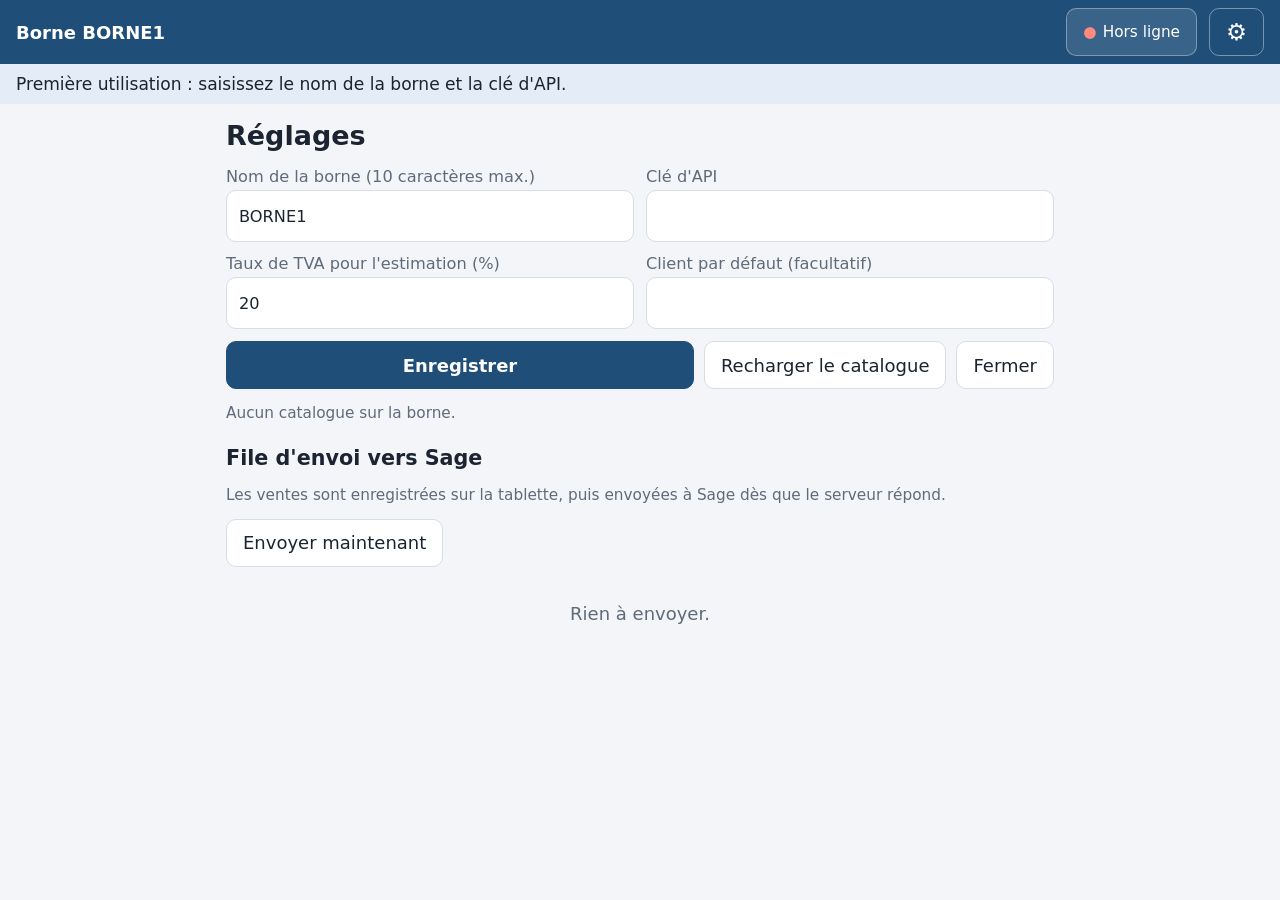
==== src/Sage100Api/wwwroot/borne/index.html @ a23d7c8a "Borne : écran caisse (ticket, pavé numérique) et version téléphone Écran de vente présenté comme une" ====
<!doctype html>
<html lang="fr">
<head>
  <meta charset="utf-8">
  <meta name="viewport" content="width=device-width, initial-scale=1, user-scalable=no">
  <meta name="theme-color" content="#1f4e79">
  <title>Borne Sage 100</title>
  <link rel="manifest" href="manifest.webmanifest">
  <link rel="icon" href="icon.svg" type="image/svg+xml">
  <link rel="stylesheet" href="style.css">
</head>
<body>
  <header>
    <div class="marque">Borne <span id="nom-borne"></span></div>
    <div id="client-actuel" class="client-actuel"></div>
    <button id="btn-commandes" class="utilisateur" type="button" title="Encaisser une commande déjà enregistrée">À encaisser</button>
    <button id="utilisateur" class="utilisateur" type="button" title="Changer d'utilisateur" hidden></button>
    <button id="etat" class="etat" type="button" title="État de la connexion et file d'envoi">…</button>
    <button id="btn-reglages" class="icone" type="button" aria-label="Réglages">⚙</button>
  </header>

  <div id="bandeau" class="bandeau" hidden></div>

  <!-- 0. Connexion avec le login Sage -->
  <main id="ecran-connexion" class="ecran connexion" hidden>
    <form id="form-connexion" class="carte-connexion">
      <h1>Connexion</h1>
      <p class="discret">Votre nom d'utilisateur et votre mot de passe Sage.</p>
      <label>Utilisateur <input name="utilisateur" required autocomplete="username" autocapitalize="none" spellcheck="false"></label>
      <div id="utilisateurs-connus" class="familles"></div>
      <label>Mot de passe <input name="motDePasse" type="password" autocomplete="current-password"></label>
      <button id="btn-connexion" type="submit" class="principal grand">Se connecter</button>
    </form>
  </main>

  <!-- 1. Choix du client -->
  <main id="ecran-client" class="ecran">
    <h1>Quel client ?</h1>
    <input id="recherche-client" class="recherche" type="search" placeholder="Rechercher un client (code ou nom)" autocomplete="off">
    <ul id="liste-clients" class="liste-clients"></ul>
    <div class="actions"><button id="btn-retour-ticket" type="button" class="secondaire" hidden>Retour au ticket</button></div>
  </main>

  <!-- 1 bis. Commandes déjà enregistrées, à encaisser (saisies dans Sage ou par un vendeur) -->
  <main id="ecran-commandes" class="ecran" hidden>
    <h1>Commandes à encaisser</h1>
    <input id="recherche-commande" class="recherche" type="search" placeholder="Rechercher (n° de pièce, client, référence)" autocomplete="off">
    <p id="info-commandes" class="discret"></p>
    <ul id="liste-commandes" class="liste-clients liste-commandes"></ul>
    <div class="actions"><button id="btn-fermer-commandes" type="button" class="secondaire">Retour</button></div>
  </main>

  <!-- 2. Vente, présentée comme une caisse : ticket, articles, pavé numérique, boutons de règlement.
       Sur téléphone, deux onglets (Articles / Ticket) remplacent les colonnes. -->
  <main id="ecran-vente" class="ecran caisse vue-articles" hidden>
    <section class="ticket">
      <div class="ticket-entete">
        <div class="ligne-info"><span id="t-date"></span><span>Ticket <strong id="t-numero">nouveau</strong></span></div>
        <div class="ligne-info"><span>Commercial / collaborateur</span><strong id="t-vendeur"></strong></div>
        <button id="btn-client-ticket" class="ticket-client" type="button" title="Changer de client">
          <span>Client :</span> <strong id="t-client"></strong> <span class="crayon" aria-hidden="true">✎</span>
        </button>
      </div>
      <ul id="lignes" class="lignes"></ul>
      <div class="totaux">
        <div><span>Total HT</span><span id="total-ht">0</span></div>
        <div><span>TVA estimée (<span id="taux-tva"></span> %)</span><span id="total-tva">0</span></div>
        <div class="ttc"><span>Total TTC</span><span id="total-ttc">0</span></div>
      </div>
    </section>

    <section class="catalogue">
      <div class="raccourcis">
        <button id="btn-r-client" type="button">Client</button>
        <button id="btn-r-passage" type="button">Client de passage</button>
        <button id="btn-r-rappel" type="button">Tickets en attente <span id="nb-attente" class="pastille"></span></button>
        <button id="btn-r-x" type="button">X de caisse</button>
      </div>
      <input id="recherche-article" class="recherche" type="search" placeholder="Rechercher un article ou scanner un code-barres" autocomplete="off">
      <div id="familles" class="familles"></div>
      <div id="articles" class="articles"></div>
    </section>

    <aside class="pave">
      <div class="saisie-pave"><span class="discret">Saisie</span><strong id="saisie">0</strong></div>
      <div class="touches">
        <button type="button" class="fonction large" data-touche="quantite">Quantité</button>
        <button type="button" data-touche="7">7</button><button type="button" data-touche="8">8</button><button type="button" data-touche="9">9</button>
        <button type="button" class="fonction" data-touche="moins" aria-label="Retirer un">−</button>
        <button type="button" data-touche="4">4</button><button type="button" data-touche="5">5</button><button type="button" data-touche="6">6</button>
        <button type="button" class="fonction" data-touche="plus" aria-label="Ajouter un">+</button>
        <button type="button" data-touche="1">1</button><button type="button" data-touche="2">2</button><button type="button" data-touche="3">3</button>
        <button type="button" class="fonction haute" data-touche="entree">Entrée</button>
        <button type="button" class="fonction" data-touche="suppr">Suppr</button><button type="button" data-touche="0">0</button><button type="button" data-touche=",">,</button>
      </div>
      <div class="fonctions">
        <button id="btn-verrouiller" type="button" class="sombre">🔒 Verrouiller</button>
        <button id="btn-changer-utilisateur" type="button" class="sombre">👤 Changer d'utilisateur</button>
        <button id="btn-imprimer" type="button" class="sombre">🖨 Imprimer</button>
      </div>
    </aside>

    <footer class="commandes-caisse">
      <button id="btn-supprimer-ligne" type="button" class="sombre">Supprimer ligne</button>
      <button id="btn-annuler-vente" type="button" class="sombre">Annuler ticket</button>
      <button id="btn-attente" type="button" class="attente">Mettre en attente</button>
      <button id="btn-valider" type="button" class="regler" disabled>Régler</button>
      <div id="modes-rapides" class="modes-rapides"></div>
    </footer>

    <nav class="onglets" aria-label="Affichage">
      <button id="onglet-articles" type="button" class="actif">Articles</button>
      <button id="onglet-ticket" type="button">Ticket <span id="onglet-total"></span></button>
    </nav>
  </main>

  <!-- 3. Paiement -->
  <main id="ecran-paiement" class="ecran paiement" hidden>
    <h1>Encaissement <span id="paiement-numero" class="discret"></span></h1>
    <div class="montants">
      <div><span id="p-total-libelle">Total TTC estimé</span><strong id="p-total">0</strong></div>
      <div><span>Déjà encaissé</span><strong id="p-paye">0</strong></div>
      <div class="reste"><span>Reste à payer</span><strong id="p-reste">0</strong></div>
    </div>
    <div id="modes" class="modes"></div>
    <p id="encaissement-interdit" class="interdit" hidden></p>
    <div id="saisie-paiement" class="saisie-paiement" hidden>
      <label>Montant reçu <input id="p-montant" type="number" inputmode="decimal" min="0" step="0.01"></label>
      <label id="lbl-reference">Référence <input id="p-reference" type="text" maxlength="20" placeholder="N° de chèque, transaction…"></label>
      <div id="p-rendu" class="rendu"></div>
      <button id="btn-encaisser" class="principal" type="button">Encaisser</button>
    </div>
    <ul id="paiements" class="paiements"></ul>
    <div class="actions">
      <button id="btn-terminer" class="principal" type="button">Terminer</button>
    </div>
  </main>

  <!-- 4. Fin de vente -->
  <main id="ecran-fin" class="ecran fin" hidden>
    <h1>Merci !</h1>
    <div id="recap" class="recap"></div>
    <div class="actions centre">
      <button id="btn-imprimer-fin" class="secondaire grand" type="button">🖨 Imprimer le ticket</button>
      <button id="btn-nouvelle" class="principal grand" type="button">Nouvelle vente</button>
    </div>
  </main>

  <!-- 5. Réglages et file d'envoi -->
  <main id="ecran-reglages" class="ecran reglages" hidden>
    <h1>Réglages</h1>
    <form id="form-reglages" class="form">
      <label>Nom de la borne (10 caractères max.) <input name="borne" maxlength="10" required pattern="[A-Za-z0-9_]+"></label>
      <label>Clé d'API <input name="cle" type="password" required autocomplete="off"></label>
      <label>Taux de TVA pour l'estimation (%) <input name="tauxTva" type="number" step="0.01" min="0" required></label>
      <label>Client par défaut (facultatif) <input name="clientDefaut" maxlength="17"></label>
      <div class="actions">
        <button type="submit" class="principal">Enregistrer</button>
        <button id="btn-catalogue" type="button" class="secondaire">Recharger le catalogue</button>
        <button id="btn-fermer-reglages" type="button" class="secondaire">Fermer</button>
      </div>
    </form>
    <p id="info-catalogue" class="discret"></p>
    <h2>File d'envoi vers Sage</h2>
    <p class="discret">Les ventes sont enregistrées sur la tablette, puis envoyées à Sage dès que le serveur répond.</p>
    <button id="btn-synchroniser" type="button" class="secondaire">Envoyer maintenant</button>
    <ul id="file" class="file"></ul>
  </main>

  <!-- Choix de la valeur pour un article à gamme -->
  <dialog id="choix-gamme" class="dialogue">
    <h2 id="gamme-titre"></h2>
    <div id="gamme-valeurs" class="valeurs"></div>
    <button id="btn-fermer-gamme" type="button" class="secondaire">Annuler</button>
  </dialog>

  <!-- Liste générique : tickets en attente, X de caisse -->
  <dialog id="dialogue-liste" class="dialogue">
    <h2 id="liste-titre"></h2>
    <div id="liste-contenu" class="liste-dialogue"></div>
    <div class="actions">
      <button id="btn-liste-imprimer" type="button" class="secondaire" hidden>Imprimer</button>
      <button id="btn-fermer-liste" type="button" class="secondaire">Fermer</button>
    </div>
  </dialog>

  <!-- Ticket imprimé (seule partie visible à l'impression) -->
  <section id="impression" class="impression" aria-hidden="true"></section>

  <script type="module" src="app.js"></script>
</body>
</html>
---- src/Sage100Api/wwwroot/borne/style.css ----
/* Borne tactile : grandes cibles (48 px minimum), lisible à bout de bras. */
:root {
  --fond: #f3f5f8; --carte: #fff; --texte: #1b2430; --discret: #5f6b7a; --bord: #d7dde5;
  --principal: #1f4e79; --principal-texte: #fff; --ok: #1e7b45; --alerte: #b36b00; --erreur: #b3261e;
  font-size: 18px;
}
* { box-sizing: border-box; }
[hidden] { display: none !important; }
html, body { margin: 0; height: 100%; }
body {
  font-family: system-ui, -apple-system, "Segoe UI", Roboto, sans-serif; background: var(--fond); color: var(--texte);
  display: flex; flex-direction: column; -webkit-tap-highlight-color: transparent; user-select: none;
}
input { user-select: text; }
button { font: inherit; min-height: 48px; border-radius: 10px; border: 1px solid var(--bord); background: var(--carte); color: var(--texte); padding: 0 16px; cursor: pointer; touch-action: manipulation; }
button:active { transform: scale(.98); }
button:disabled { opacity: .45; }
button.principal { background: var(--principal); color: var(--principal-texte); border-color: var(--principal); font-weight: 600; }
button.danger { color: var(--erreur); border-color: var(--erreur); }
button.grand { min-height: 72px; font-size: 1.3rem; padding: 0 40px; }
h1 { font-size: 1.5rem; margin: 0 0 16px; }
h2 { font-size: 1.15rem; margin: 24px 0 8px; }
.discret { color: var(--discret); font-size: .85rem; }
.vide { color: var(--discret); padding: 24px; text-align: center; list-style: none; }

header { display: flex; align-items: center; gap: 12px; padding: 8px 16px; background: var(--principal); color: #fff; }
header .marque { font-weight: 700; white-space: nowrap; }
header .client-actuel { flex: 1; overflow: hidden; text-overflow: ellipsis; white-space: nowrap; }
header .icone { background: transparent; color: #fff; border-color: rgba(255,255,255,.4); font-size: 1.3rem; }
.etat { background: rgba(255,255,255,.12); color: #fff; border-color: rgba(255,255,255,.35); font-size: .85rem; }
.etat::before { content: "●"; margin-right: 6px; }
.etat.sage::before { color: #6fdc8c; }
.etat.serveur::before { color: #ffc35a; }
.etat.hors-ligne::before { color: #ff8a80; }
.etat.erreur { background: var(--erreur); }

.utilisateur { background: rgba(255,255,255,.12); color: #fff; border-color: rgba(255,255,255,.35); font-size: .85rem; white-space: nowrap; max-width: 30vw; overflow: hidden; text-overflow: ellipsis; }

.bandeau { padding: 10px 16px; font-size: .95rem; }
.bandeau.info { background: #e3ecf7; }
.bandeau.ok { background: #dff3e6; }
.bandeau.erreur { background: #fbe1df; color: var(--erreur); }

.ecran { flex: 1; padding: 16px; overflow: auto; }
.recherche { width: 100%; font: inherit; min-height: 52px; padding: 0 16px; border: 1px solid var(--bord); border-radius: 10px; margin-bottom: 12px; }

.liste-clients { list-style: none; padding: 0; margin: 0; display: grid; grid-template-columns: repeat(auto-fill, minmax(260px, 1fr)); gap: 10px; }
.liste-clients button { width: 100%; min-height: 64px; text-align: left; }

/* Caisse : ticket à gauche, articles au centre, pavé à droite, boutons de règlement en bas. */
:root { --clair: #00a6e6; --attente: #f2b600; --regler: #c62828; --sombre: #1f4e79; }
.caisse {
  display: grid; padding: 0; overflow: hidden; gap: 0;
  grid-template-columns: minmax(300px, 34%) 1fr 290px;
  grid-template-rows: 1fr auto;
  grid-template-areas: "ticket catalogue pave" "ticket commandes commandes";
}
.ticket { grid-area: ticket; display: flex; flex-direction: column; background: var(--carte); border-right: 1px solid var(--bord); min-height: 0; }
.ticket-entete { background: #e9edf2; font-size: .9rem; }
.ligne-info { display: flex; justify-content: space-between; padding: 6px 12px; border-bottom: 1px solid var(--bord); color: var(--discret); }
.ligne-info strong { color: var(--texte); }
.ticket-client { width: 100%; display: flex; align-items: center; gap: 8px; border: 0; border-radius: 0; background: var(--sombre); color: #fff; text-align: left; min-height: 52px; }
.ticket-client strong { flex: 1; overflow: hidden; text-overflow: ellipsis; white-space: nowrap; }
.ticket .lignes { flex: 1; overflow: auto; padding: 0 12px; }
.lignes { list-style: none; margin: 0; }
.lignes li { display: grid; grid-template-columns: 1fr auto auto; gap: 8px; align-items: center; padding: 8px 4px; border-bottom: 1px solid var(--bord); cursor: pointer; }
.lignes li.choisie { background: #e3f3fc; box-shadow: inset 4px 0 0 var(--clair); }
.lignes li.alerte .discret { color: var(--alerte); }
.lignes .libelle { display: flex; flex-direction: column; min-width: 0; }
.quantite { display: flex; align-items: center; gap: 4px; }
.quantite button { width: 40px; min-height: 40px; padding: 0; font-size: 1.2rem; }
.quantite span { min-width: 28px; text-align: center; font-weight: 600; }
.montant { min-width: 80px; text-align: right; font-weight: 600; }
.totaux { padding: 0; border-top: 1px solid var(--bord); }
.totaux div { display: flex; justify-content: space-between; padding: 4px 12px; }
.totaux div:first-child { background: #9aa5b1; color: #fff; }
.totaux .ttc { background: var(--attente); font-size: 1.35rem; font-weight: 700; padding: 8px 12px; }

.caisse .catalogue { grid-area: catalogue; padding: 12px; overflow: auto; min-height: 0; }
.raccourcis { display: grid; grid-template-columns: repeat(4, 1fr); gap: 8px; margin-bottom: 10px; }
.raccourcis button { background: var(--sombre); color: #fff; border-color: var(--sombre); font-weight: 600; font-size: .9rem; min-height: 56px; }
.pastille { display: inline-block; min-width: 22px; padding: 0 6px; border-radius: 11px; background: var(--attente); color: #000; font-size: .8rem; }
.pastille:empty { display: none; }
.familles { display: flex; gap: 8px; overflow-x: auto; padding-bottom: 8px; margin-bottom: 8px; }
.puce { white-space: nowrap; border-radius: 24px; }
.puce.active { background: var(--principal); color: #fff; border-color: var(--principal); }
.articles { display: grid; grid-template-columns: repeat(auto-fill, minmax(150px, 1fr)); gap: 8px; }
.tuile { display: flex; flex-direction: column; align-items: flex-start; gap: 4px; padding: 10px; min-height: 112px; text-align: left; }
.tuile .designation { font-weight: 600; }
.tuile .prix { margin-top: auto; font-weight: 600; }
.tuile .stock { font-size: .8rem; color: var(--ok); }
.tuile .stock.rupture { color: var(--erreur); }

.pave { grid-area: pave; display: flex; flex-direction: column; gap: 8px; padding: 12px 12px 12px 2px; min-height: 0; min-width: 0; overflow-y: auto; overflow-x: hidden; }
.saisie-pave { display: flex; justify-content: space-between; align-items: baseline; background: var(--carte); border: 1px solid var(--bord); border-radius: 8px; padding: 8px 12px; }
.saisie-pave strong { font-size: 1.5rem; }
.touches { display: grid; grid-template-columns: repeat(4, minmax(0, 1fr)); gap: 4px; }
.touches button { min-height: 56px; min-width: 0; padding: 0 4px; font-size: 1.4rem; border-radius: 4px; }
.touches .fonction { background: var(--clair); color: #fff; border-color: var(--clair); font-size: .9rem; font-weight: 600; }
.touches .large { grid-column: 1 / -1; }
.touches .haute { grid-row: span 2; }
.fonctions { display: grid; gap: 6px; }
.fonctions button { min-width: 0; padding: 10px 8px; }
button.sombre { background: var(--sombre); color: #fff; border-color: var(--sombre); font-weight: 600; }

.commandes-caisse { grid-area: commandes; display: grid; grid-template-columns: repeat(4, 1fr); gap: 6px; padding: 0 12px 12px; }
.commandes-caisse > button { min-height: 60px; font-weight: 600; }
button.attente { background: var(--attente); border-color: var(--attente); color: #000; }
button.regler { background: var(--regler); border-color: var(--regler); color: #fff; }
.modes-rapides { grid-column: 1 / -1; display: grid; grid-template-columns: repeat(auto-fit, minmax(120px, 1fr)); gap: 6px; }
.modes-rapides:empty { display: none; }
.modes-rapides button { min-height: 56px; background: var(--sombre); color: #fff; border-color: var(--sombre); font-weight: 600; }
.onglets { display: none; }
.actions { display: flex; gap: 10px; flex-wrap: wrap; }
.actions .principal { flex: 1; }
.actions.centre { justify-content: center; }

/* Tablette en portrait : le pavé passe sous les articles. */
@media (max-width: 1100px) and (min-width: 761px) {
  .caisse { grid-template-columns: minmax(280px, 40%) 1fr; grid-template-rows: 1fr auto auto;
    grid-template-areas: "ticket catalogue" "ticket pave" "commandes commandes"; }
  .pave { padding: 0 12px 12px; display: grid; grid-template-columns: 1fr 170px; }
  .touches .fonction { font-size: .8rem; }
  .saisie-pave { grid-column: 1 / -1; }
  .commandes-caisse { padding-top: 12px; }
}

/* Téléphone : onglets Articles / Ticket, pas de pavé (les + / − des lignes suffisent). */
@media (max-width: 760px) {
  :root { font-size: 16px; }
  header { flex-wrap: wrap; gap: 6px; padding: 6px 10px; }
  header .client-actuel { display: none; }
  header .marque { flex: 1; }
  .utilisateur, .etat { max-width: none; font-size: .8rem; min-height: 40px; padding: 0 10px; }
  .caisse { display: flex; flex-direction: column; }
  .caisse .pave { display: none; }
  .caisse.vue-articles .ticket, .caisse.vue-articles .commandes-caisse { display: none; }
  .caisse.vue-ticket .catalogue { display: none; }
  .caisse.vue-ticket .ticket { flex: 1; border-right: 0; }
  .raccourcis { grid-template-columns: repeat(2, 1fr); }
  .articles { grid-template-columns: repeat(2, 1fr); }
  .commandes-caisse { grid-template-columns: repeat(2, 1fr); padding: 8px; }
  .onglets { display: grid; grid-template-columns: 1fr 1fr; border-top: 1px solid var(--bord); background: var(--carte); position: sticky; bottom: 0; z-index: 5; }
  .onglets button { border: 0; border-radius: 0; min-height: 56px; font-weight: 600; }
  .onglets button.actif { background: var(--principal); color: #fff; }
}

/* Listes en dialogue : tickets en attente, X de caisse */
.liste-dialogue { display: grid; gap: 8px; margin-bottom: 16px; max-height: 60vh; overflow: auto; }
.liste-dialogue > button { display: flex; flex-direction: column; align-items: flex-start; gap: 2px; padding: 10px 14px; text-align: left; }
.liste-attente { grid-template-columns: 1fr; }
.liste-attente li { display: flex; gap: 8px; }
.liste-attente li button:first-child { flex: 1; display: flex; flex-direction: column; align-items: flex-start; justify-content: center; }
.liste-attente li button.petit { width: 64px; flex: none; }
.tableau { width: 100%; border-collapse: collapse; }
.tableau td, .tableau th { padding: 6px 4px; border-bottom: 1px solid var(--bord); text-align: left; }
.tableau td:last-child, .tableau th:last-child { text-align: right; }
.tableau tr.total td { font-weight: 700; }

/* Impression : seul le ticket sort, au format d'une imprimante de caisse (80 mm). */
.impression { display: none; }
@media print {
  body > *:not(.impression) { display: none !important; }
  .impression { display: block; width: 72mm; font: 11pt/1.3 monospace; color: #000; }
  .impression h3 { text-align: center; margin: 0 0 4px; }
  .impression .centre { text-align: center; }
  .impression table { width: 100%; border-collapse: collapse; }
  .impression td:last-child { text-align: right; }
  .impression hr { border: 0; border-top: 1px dashed #000; }
  @page { margin: 4mm; }
}

.paiement { max-width: 860px; margin: 0 auto; width: 100%; }
.montants { display: grid; grid-template-columns: repeat(3, 1fr); gap: 10px; margin-bottom: 16px; }
.montants div { background: var(--carte); border: 1px solid var(--bord); border-radius: 10px; padding: 12px; display: flex; flex-direction: column; }
.montants strong { font-size: 1.5rem; }
.montants .reste strong { color: var(--principal); }
.modes { display: grid; grid-template-columns: repeat(auto-fill, minmax(150px, 1fr)); gap: 10px; margin-bottom: 16px; }
.mode { min-height: 64px; font-weight: 600; }
.mode.actif { background: var(--principal); color: #fff; border-color: var(--principal); }
.saisie-paiement { display: grid; grid-template-columns: 1fr 1fr auto; gap: 10px; align-items: end; background: var(--carte); border: 1px solid var(--bord); border-radius: 10px; padding: 12px; margin-bottom: 16px; }
label { display: flex; flex-direction: column; gap: 4px; font-size: .9rem; color: var(--discret); }
label input { font: inherit; color: var(--texte); min-height: 52px; padding: 0 12px; border: 1px solid var(--bord); border-radius: 10px; }
.rendu { grid-column: 1 / -1; font-weight: 700; color: var(--ok); }
.rendu:empty { display: none; }
.paiements { list-style: none; padding: 0; margin: 0 0 16px; }
.paiements li { display: flex; justify-content: space-between; padding: 10px 0; border-bottom: 1px solid var(--bord); }

.fin { display: flex; flex-direction: column; align-items: center; justify-content: center; text-align: center; }
.recap { background: var(--carte); border: 1px solid var(--bord); border-radius: 12px; padding: 16px 24px; margin-bottom: 24px; min-width: 320px; }
.recap ul { text-align: left; }

.reglages { max-width: 860px; margin: 0 auto; width: 100%; }
.form { display: grid; grid-template-columns: 1fr 1fr; gap: 12px; }
.form .actions { grid-column: 1 / -1; }
.file { list-style: none; padding: 0; margin: 12px 0 0; }
.op { display: flex; justify-content: space-between; align-items: center; gap: 12px; background: var(--carte); border: 1px solid var(--bord); border-left: 6px solid var(--alerte); border-radius: 8px; padding: 10px 12px; margin-bottom: 8px; }
.op > div:first-child { display: flex; flex-direction: column; }
.op.ok { border-left-color: var(--ok); }
.op.erreur { border-left-color: var(--erreur); }
.op .boutons { display: flex; gap: 8px; }

@media (max-width: 820px) {
  .form, .saisie-paiement, .montants { grid-template-columns: 1fr; }
}

/* Choix de la valeur de gamme */
.dialogue { border: none; border-radius: 14px; padding: 20px; width: min(560px, 92vw); background: var(--carte); color: var(--texte); }
.dialogue::backdrop { background: rgba(0, 0, 0, .45); }
.dialogue h2 { margin: 0 0 12px; font-size: 1.15rem; }
.valeurs { display: grid; grid-template-columns: repeat(auto-fill, minmax(120px, 1fr)); gap: 10px; margin-bottom: 16px; max-height: 60vh; overflow: auto; }
.valeur { min-height: 64px; font-weight: 600; display: flex; flex-direction: column; align-items: center; justify-content: center; gap: 2px; }
.valeur .stock { font-size: .75rem; font-weight: 400; color: var(--ok); }
.valeur .stock.rupture { color: var(--erreur); }
.valeur.epuise { opacity: .55; }

/* Connexion */
.connexion { display: flex; justify-content: center; align-items: flex-start; }
.carte-connexion { display: grid; gap: 14px; width: min(460px, 100%); margin-top: 6vh; background: var(--carte); border: 1px solid var(--bord); border-radius: 14px; padding: 24px; }
.carte-connexion h1 { margin: 0; }
.carte-connexion .familles:empty { display: none; }
.interdit { background: #fff4e0; border: 1px solid #f0c987; border-radius: 10px; padding: 12px 16px; }

/* Commandes à encaisser */
.liste-commandes { margin-bottom: 16px; }
.liste-commandes button { display: flex; flex-direction: column; align-items: flex-start; gap: 2px; padding: 10px 16px; }
.liste-commandes .reste { font-weight: 600; color: var(--principal); }
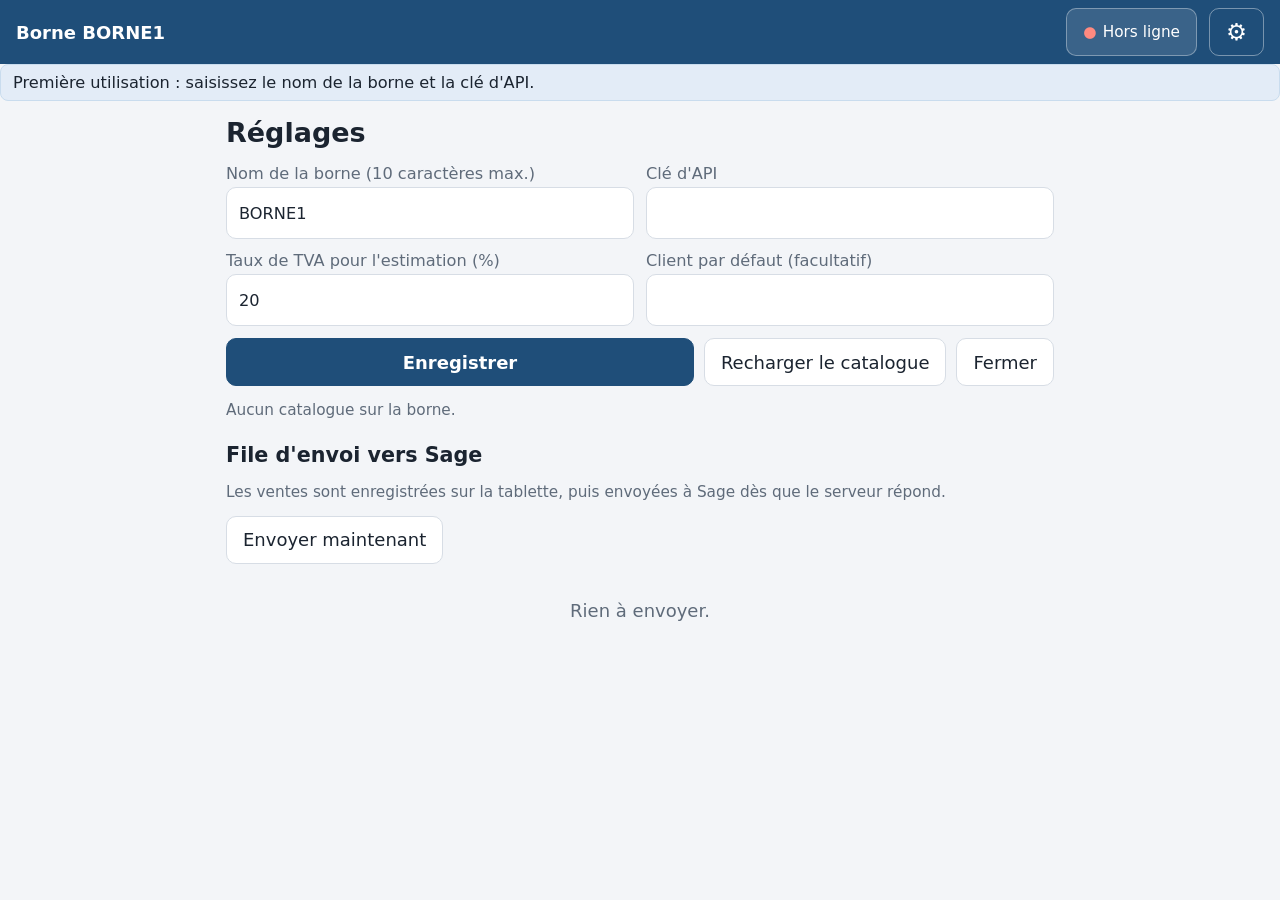
==== commit 7051a527: "Borne : affichage liste ou boutons, ticket plus fin, loupe des commandes Ticket sur deux rangs comme" ====
--- a/src/Sage100Api/wwwroot/borne/index.html
+++ b/src/Sage100Api/wwwroot/borne/index.html
@@ -36,17 +36,29 @@
   <!-- 1. Choix du client -->
   <main id="ecran-client" class="ecran">
     <h1>Quel client ?</h1>
-    <input id="recherche-client" class="recherche" type="search" placeholder="Rechercher un client (code ou nom)" autocomplete="off">
-    <ul id="liste-clients" class="liste-clients"></ul>
+    <div class="barre-recherche">
+      <input id="recherche-client" class="recherche" type="search" placeholder="Rechercher un client (code ou nom)" autocomplete="off">
+      <div class="bascule" role="group" aria-label="Affichage">
+        <button type="button" data-liste="clients" data-mode="liste" title="Affichage en liste" aria-label="Liste">☰</button>
+        <button type="button" data-liste="clients" data-mode="boutons" title="Affichage en boutons" aria-label="Boutons">▦</button>
+      </div>
+    </div>
+    <div id="liste-clients" class="liste-clients"></div>
     <div class="actions"><button id="btn-retour-ticket" type="button" class="secondaire" hidden>Retour au ticket</button></div>
   </main>
 
   <!-- 1 bis. Commandes déjà enregistrées, à encaisser (saisies dans Sage ou par un vendeur) -->
   <main id="ecran-commandes" class="ecran" hidden>
     <h1>Commandes à encaisser</h1>
-    <input id="recherche-commande" class="recherche" type="search" placeholder="Rechercher (n° de pièce, client, référence)" autocomplete="off">
+    <div class="barre-recherche">
+      <input id="recherche-commande" class="recherche" type="search" placeholder="Rechercher (n° de pièce, client, référence)" autocomplete="off">
+      <div class="bascule" role="group" aria-label="Affichage">
+        <button type="button" data-liste="commandes" data-mode="liste" title="Affichage en liste" aria-label="Liste">☰</button>
+        <button type="button" data-liste="commandes" data-mode="boutons" title="Affichage en boutons" aria-label="Boutons">▦</button>
+      </div>
+    </div>
     <p id="info-commandes" class="discret"></p>
-    <ul id="liste-commandes" class="liste-clients liste-commandes"></ul>
+    <div id="liste-commandes" class="liste-commandes"></div>
     <div class="actions"><button id="btn-fermer-commandes" type="button" class="secondaire">Retour</button></div>
   </main>
 
@@ -76,7 +88,13 @@
         <button id="btn-r-rappel" type="button">Tickets en attente <span id="nb-attente" class="pastille"></span></button>
         <button id="btn-r-x" type="button">X de caisse</button>
       </div>
-      <input id="recherche-article" class="recherche" type="search" placeholder="Rechercher un article ou scanner un code-barres" autocomplete="off">
+      <div class="barre-recherche">
+        <input id="recherche-article" class="recherche" type="search" placeholder="Rechercher un article ou scanner un code-barres" autocomplete="off">
+        <div class="bascule" role="group" aria-label="Affichage">
+        <button type="button" data-liste="articles" data-mode="liste" title="Affichage en liste" aria-label="Liste">☰</button>
+        <button type="button" data-liste="articles" data-mode="boutons" title="Affichage en boutons" aria-label="Boutons">▦</button>
+      </div>
+      </div>
       <div id="familles" class="familles"></div>
       <div id="articles" class="articles"></div>
     </section>
--- a/src/Sage100Api/wwwroot/borne/style.css
+++ b/src/Sage100Api/wwwroot/borne/style.css
@@ -44,8 +44,13 @@
 .ecran { flex: 1; padding: 16px; overflow: auto; }
 .recherche { width: 100%; font: inherit; min-height: 52px; padding: 0 16px; border: 1px solid var(--bord); border-radius: 10px; margin-bottom: 12px; }
 
-.liste-clients { list-style: none; padding: 0; margin: 0; display: grid; grid-template-columns: repeat(auto-fill, minmax(260px, 1fr)); gap: 10px; }
+.liste-clients { list-style: none; padding: 0; margin: 0; }
+.liste-clients.en-boutons, ul.liste-clients { display: grid; grid-template-columns: repeat(auto-fill, minmax(240px, 1fr)); gap: 8px; }
 .liste-clients button { width: 100%; min-height: 64px; text-align: left; }
+.carte-client { display: flex; flex-direction: column; align-items: flex-start; justify-content: center; gap: 2px; padding: 8px 14px; border-radius: 8px; border-left: 4px solid var(--principal); }
+.carte-client .code { font-size: .75rem; color: var(--discret); }
+.carte-client strong { font-size: .95rem; }
+.carte-client .discret { font-size: .8rem; }
 
 /* Caisse : ticket à gauche, articles au centre, pavé à droite, boutons de règlement en bas. */
 :root { --clair: #00a6e6; --attente: #f2b600; --regler: #c62828; --sombre: #1f4e79; }
@@ -63,10 +68,20 @@
 .ticket-client strong { flex: 1; overflow: hidden; text-overflow: ellipsis; white-space: nowrap; }
 .ticket .lignes { flex: 1; overflow: auto; padding: 0 12px; }
 .lignes { list-style: none; margin: 0; }
-.lignes li { display: grid; grid-template-columns: 1fr auto auto; gap: 8px; align-items: center; padding: 8px 4px; border-bottom: 1px solid var(--bord); cursor: pointer; }
+/* Ligne de ticket sur deux rangs, comme une caisse : code et désignation, puis quantité × prix et montant. */
+.lignes li { display: flex; flex-direction: column; gap: 2px; padding: 6px 8px; border-bottom: 1px solid #edf0f4; cursor: pointer; font-size: .85rem; }
+.lignes li:nth-child(even) { background: #f8fafc; }
 .lignes li.choisie { background: #e3f3fc; box-shadow: inset 4px 0 0 var(--clair); }
-.lignes li.alerte .discret { color: var(--alerte); }
-.lignes .libelle { display: flex; flex-direction: column; min-width: 0; }
+.lignes li.vide { font-size: .95rem; color: var(--discret); text-align: center; padding: 16px 8px; cursor: default; background: none; }
+.lignes .libelle { display: flex; align-items: baseline; gap: 8px; min-width: 0; }
+.lignes .libelle .code { flex: none; font-size: .75rem; color: var(--discret); font-variant-numeric: tabular-nums; letter-spacing: .02em; }
+.lignes .libelle strong { flex: 1; min-width: 0; font-weight: 600; overflow: hidden; text-overflow: ellipsis; white-space: nowrap; }
+.lignes .alerte-stock { flex: none; font-size: .72rem; font-weight: 600; color: #fff; background: var(--alerte); border-radius: 4px; padding: 1px 6px; }
+.lignes .detail { display: flex; align-items: center; gap: 10px; color: var(--discret); font-variant-numeric: tabular-nums; }
+.lignes .detail .pu { flex: 1; }
+.lignes .detail .montant { color: var(--texte); font-size: .95rem; }
+.lignes .quantite button { width: 30px; min-height: 30px; font-size: 1rem; border-radius: 6px; }
+.lignes .quantite span { min-width: 24px; color: var(--texte); }
 .quantite { display: flex; align-items: center; gap: 4px; }
 .quantite button { width: 40px; min-height: 40px; padding: 0; font-size: 1.2rem; }
 .quantite span { min-width: 28px; text-align: center; font-weight: 600; }
@@ -84,12 +99,46 @@
 .familles { display: flex; gap: 8px; overflow-x: auto; padding-bottom: 8px; margin-bottom: 8px; }
 .puce { white-space: nowrap; border-radius: 24px; }
 .puce.active { background: var(--principal); color: #fff; border-color: var(--principal); }
-.articles { display: grid; grid-template-columns: repeat(auto-fill, minmax(150px, 1fr)); gap: 8px; }
-.tuile { display: flex; flex-direction: column; align-items: flex-start; gap: 4px; padding: 10px; min-height: 112px; text-align: left; }
-.tuile .designation { font-weight: 600; }
-.tuile .prix { margin-top: auto; font-weight: 600; }
-.tuile .stock { font-size: .8rem; color: var(--ok); }
-.tuile .stock.rupture { color: var(--erreur); }
+/* Barre de recherche avec le choix d'affichage (liste ☰ ou boutons ▦) */
+.barre-recherche { display: flex; gap: 8px; align-items: flex-start; }
+.barre-recherche .recherche { flex: 1; min-width: 0; }
+.bascule { display: flex; flex: none; border: 1px solid var(--bord); border-radius: 10px; overflow: hidden; background: var(--carte); }
+.bascule button { border: 0; border-radius: 0; min-height: 50px; width: 48px; padding: 0; font-size: 1.2rem; color: var(--discret); background: transparent; }
+.bascule button + button { border-left: 1px solid var(--bord); }
+.bascule button.actif { background: var(--principal); color: #fff; }
+
+/* Articles en boutons : code et stock en haut, désignation, gamme et prix en bas ; liseré de couleur par famille. */
+.articles.en-boutons { display: grid; grid-template-columns: repeat(auto-fill, minmax(150px, 1fr)); gap: 8px; }
+.tuile { display: flex; flex-direction: column; align-items: stretch; gap: 4px; padding: 8px 10px 8px 12px; min-height: 96px; text-align: left; border-radius: 8px;
+  border-left: 4px solid hsl(var(--teinte, 210) 55% 50%); }
+.tuile .haut, .tuile .bas { display: flex; justify-content: space-between; align-items: center; gap: 6px; }
+.tuile .bas { margin-top: auto; flex-wrap: wrap; row-gap: 4px; }
+.tuile .gamme { flex: none; }
+.tuile .code { font-size: .72rem; color: var(--discret); letter-spacing: .02em; }
+.tuile .designation { font-weight: 600; font-size: .9rem; line-height: 1.25; display: -webkit-box; -webkit-line-clamp: 2; -webkit-box-orient: vertical; overflow: hidden; }
+.tuile .prix { font-weight: 700; font-size: .88rem; margin-left: auto; white-space: nowrap; }
+.tuile.rupture { opacity: .6; }
+.stock { font-size: .72rem; font-weight: 600; color: var(--ok); background: #e6f4ec; border-radius: 10px; padding: 1px 7px; white-space: nowrap; }
+.stock.rupture { color: var(--erreur); background: #fbeaea; }
+.gamme { font-size: .72rem; color: var(--principal); background: #e8eef5; border-radius: 4px; padding: 1px 6px; white-space: nowrap; overflow: hidden; text-overflow: ellipsis; }
+
+/* Affichage en liste (articles, clients, commandes) : tableau compact, une ligne se touche. */
+.en-liste { overflow: auto; background: var(--carte); border: 1px solid var(--bord); border-radius: 8px; }
+.table-liste { width: 100%; border-collapse: collapse; font-size: .85rem; }
+.table-liste th { position: sticky; top: 0; background: #e9eef4; color: var(--discret); font-weight: 600; text-align: left; padding: 8px 10px; white-space: nowrap; z-index: 1; }
+.table-liste td { padding: 9px 10px; border-top: 1px solid #edf0f4; vertical-align: middle; }
+.table-liste tbody tr { cursor: pointer; }
+.table-liste tbody tr:nth-child(even) { background: #f8fafc; }
+.table-liste tbody tr:active { background: #e3f3fc; }
+.table-liste .code { white-space: nowrap; font-variant-numeric: tabular-nums; color: var(--principal); font-weight: 600; }
+.table-liste .nombre { text-align: right; white-space: nowrap; font-variant-numeric: tabular-nums; }
+.table-liste .date { white-space: nowrap; font-variant-numeric: tabular-nums; }
+.table-liste .reste { font-weight: 700; color: var(--principal); }
+.table-liste .action { width: 1%; padding: 4px 8px; }
+.table-liste td .gamme { margin-left: 8px; }
+.table-liste tr.rupture td { color: var(--discret); }
+.etiquette { display: inline-block; margin-left: 8px; font-size: .7rem; font-weight: 600; color: var(--alerte); background: #fff4e0; border-radius: 4px; padding: 1px 6px; white-space: nowrap; }
+button.loupe { min-height: 40px; width: 44px; padding: 0; font-size: 1.1rem; border-radius: 8px; }
 
 .pave { grid-area: pave; display: flex; flex-direction: column; gap: 8px; padding: 12px 12px 12px 2px; min-height: 0; min-width: 0; overflow-y: auto; overflow-x: hidden; }
 .saisie-pave { display: flex; justify-content: space-between; align-items: baseline; background: var(--carte); border: 1px solid var(--bord); border-radius: 8px; padding: 8px 12px; }
@@ -138,7 +187,9 @@
   .caisse.vue-ticket .catalogue { display: none; }
   .caisse.vue-ticket .ticket { flex: 1; border-right: 0; }
   .raccourcis { grid-template-columns: repeat(2, 1fr); }
-  .articles { grid-template-columns: repeat(2, 1fr); }
+  .articles.en-boutons { grid-template-columns: repeat(2, 1fr); }
+  .table-liste .secondaire { display: none; }
+  .table-liste td, .table-liste th { padding: 8px 6px; }
   .commandes-caisse { grid-template-columns: repeat(2, 1fr); padding: 8px; }
   .onglets { display: grid; grid-template-columns: 1fr 1fr; border-top: 1px solid var(--bord); background: var(--carte); position: sticky; bottom: 0; z-index: 5; }
   .onglets button { border: 0; border-radius: 0; min-height: 56px; font-weight: 600; }
@@ -223,5 +274,18 @@
 
 /* Commandes à encaisser */
 .liste-commandes { margin-bottom: 16px; }
-.liste-commandes button { display: flex; flex-direction: column; align-items: flex-start; gap: 2px; padding: 10px 16px; }
-.liste-commandes .reste { font-weight: 600; color: var(--principal); }
+.liste-commandes.en-boutons { display: grid; grid-template-columns: repeat(auto-fill, minmax(min(340px, 100%), 1fr)); gap: 8px; }
+.carte-commande { display: flex; gap: 6px; align-items: stretch; background: var(--carte); border: 1px solid var(--bord); border-left: 4px solid var(--principal); border-radius: 8px; padding: 4px; }
+.carte-commande.locale { border-left-color: var(--attente); }
+.carte-commande .corps { flex: 1; min-width: 0; border: 0; display: flex; flex-direction: column; align-items: stretch; gap: 2px; padding: 6px 10px; text-align: left; font-size: .88rem; }
+.carte-commande .haut, .carte-commande .montants-commande { display: flex; justify-content: space-between; gap: 8px; }
+.carte-commande .montants-commande { margin-top: 4px; font-variant-numeric: tabular-nums; flex-wrap: wrap; }
+.carte-commande .montants-commande span, .carte-commande .haut strong { white-space: nowrap; }
+.carte-commande .loupe { align-self: center; }
+.liste-commandes .reste { font-weight: 700; color: var(--principal); }
+.info { background: #eef5fb; border: 1px solid #c9dcee; border-radius: 8px; padding: 8px 12px; font-size: .9rem; }
+.totaux-piece { margin: 12px 0 16px auto; max-width: 320px; font-variant-numeric: tabular-nums; }
+.totaux-piece div { display: flex; justify-content: space-between; gap: 16px; padding: 3px 0; }
+.totaux-piece .fort { font-weight: 700; border-top: 1px solid var(--bord); padding-top: 6px; color: var(--principal); }
+.tableau .nombre { text-align: right; white-space: nowrap; }
+#dialogue-liste { width: min(780px, 94vw); }
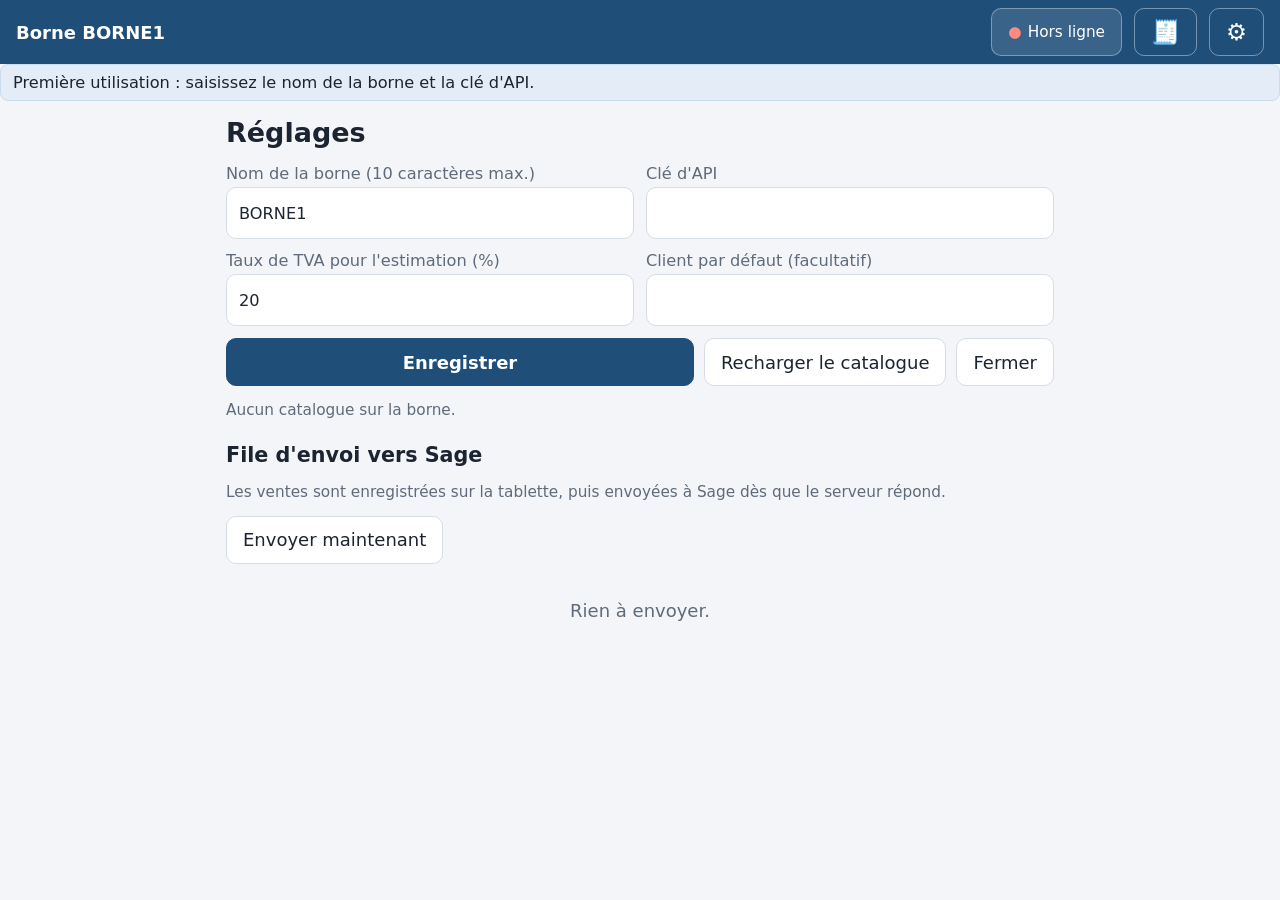
==== commit 37ae0114: "Borne : tarifs par catégorie, type de pièce, souche, dépôt, unités et conditionnements - L'API calcu" ====
--- a/src/Sage100Api/wwwroot/borne/index.html
+++ b/src/Sage100Api/wwwroot/borne/index.html
@@ -16,7 +16,8 @@
     <button id="btn-commandes" class="utilisateur" type="button" title="Encaisser une commande déjà enregistrée">À encaisser</button>
     <button id="utilisateur" class="utilisateur" type="button" title="Changer d'utilisateur" hidden></button>
     <button id="etat" class="etat" type="button" title="État de la connexion et file d'envoi">…</button>
-    <button id="btn-reglages" class="icone" type="button" aria-label="Réglages">⚙</button>
+    <button id="btn-saisie" class="icone" type="button" aria-label="Paramètres de saisie" title="Paramètres de saisie : type de document, souche, dépôt">🧾</button>
+    <button id="btn-reglages" class="icone" type="button" aria-label="Réglages" title="Réglages de la borne">⚙</button>
   </header>
 
   <div id="bandeau" class="bandeau" hidden></div>
@@ -33,6 +34,31 @@
     </form>
   </main>
 
+  <!-- 0 bis. Paramètres de saisie : pièce à créer dans Sage, souche, dépôt (gardés sur cette tablette) -->
+  <main id="ecran-saisie" class="ecran saisie" hidden>
+    <h1>Paramètres de saisie</h1>
+    <p class="discret">Choisissez la pièce que la borne crée dans Sage, sa souche et le dépôt. Ces choix restent sur cette tablette.</p>
+    <form id="form-saisie">
+      <fieldset class="choix">
+        <legend>Type de document</legend>
+        <div id="choix-type" class="options"></div>
+        <p id="info-type" class="info"></p>
+      </fieldset>
+      <fieldset class="choix">
+        <legend>Souche</legend>
+        <div id="choix-souche" class="options"></div>
+      </fieldset>
+      <fieldset class="choix">
+        <legend>Dépôt</legend>
+        <div id="choix-depot" class="options"></div>
+      </fieldset>
+      <div class="actions">
+        <button type="submit" class="principal grand">Enregistrer</button>
+        <button id="btn-annuler-saisie" type="button" class="secondaire grand">Annuler</button>
+      </div>
+    </form>
+  </main>
+
   <!-- 1. Choix du client -->
   <main id="ecran-client" class="ecran">
     <h1>Quel client ?</h1>
@@ -68,7 +94,11 @@
     <section class="ticket">
       <div class="ticket-entete">
         <div class="ligne-info"><span id="t-date"></span><span>Ticket <strong id="t-numero">nouveau</strong></span></div>
+        <button id="btn-document-ticket" class="ligne-info document" type="button" title="Paramètres de saisie">
+          <span id="t-document"></span><strong id="t-depot"></strong>
+        </button>
         <div class="ligne-info"><span>Commercial / collaborateur</span><strong id="t-vendeur"></strong></div>
+        <div class="ligne-info" id="ligne-tarif" hidden><span>Tarif</span><strong id="t-tarif"></strong></div>
         <button id="btn-client-ticket" class="ticket-client" type="button" title="Changer de client">
           <span>Client :</span> <strong id="t-client"></strong> <span class="crayon" aria-hidden="true">✎</span>
         </button>
@@ -185,7 +215,7 @@
     <ul id="file" class="file"></ul>
   </main>
 
-  <!-- Choix de la valeur pour un article à gamme -->
+  <!-- Choix de la valeur pour un article à gamme, ou du conditionnement (carton, pack...) -->
   <dialog id="choix-gamme" class="dialogue">
     <h2 id="gamme-titre"></h2>
     <div id="gamme-valeurs" class="valeurs"></div>
--- a/src/Sage100Api/wwwroot/borne/style.css
+++ b/src/Sage100Api/wwwroot/borne/style.css
@@ -255,6 +255,39 @@
   .form, .saisie-paiement, .montants { grid-template-columns: 1fr; }
 }
 
+/* Paramètres de saisie : type de document, souche, dépôt */
+.saisie { max-width: 860px; margin: 0 auto; width: 100%; }
+.saisie h1 { margin-bottom: 4px; }
+.choix { border: 1px solid var(--bord); border-radius: 12px; background: var(--carte); padding: 12px 16px 16px; margin: 0 0 14px; min-width: 0; }
+.choix legend { font-weight: 700; padding: 0 6px; }
+.options { display: grid; grid-template-columns: repeat(auto-fill, minmax(190px, 1fr)); gap: 8px; }
+.options button { min-height: 64px; display: flex; flex-direction: column; align-items: flex-start; justify-content: center; gap: 2px; text-align: left; padding: 8px 14px; }
+.options button strong { font-size: 1rem; }
+.options button span { font-size: .78rem; color: var(--discret); }
+.options button.actif { background: var(--principal); border-color: var(--principal); color: #fff; box-shadow: inset 0 0 0 2px rgba(255,255,255,.35); }
+.options button.actif span { color: rgba(255,255,255,.85); }
+.choix .info { margin: 10px 0 0; }
+.choix .info:empty { display: none; }
+.ligne-info.document { width: 100%; min-height: 0; border: 0; border-radius: 0; border-bottom: 1px solid var(--bord); background: #fff8e1; font-size: .9rem; text-align: left; color: var(--texte); }
+.ligne-info.document span { font-weight: 700; }
+.ligne-info.document.mouvement { background: #fdecea; }
+
+/* Unités, conditionnements et remises sur le ticket et les tuiles */
+.lignes .detail { flex-wrap: wrap; row-gap: 2px; }
+.lignes .detail .pu { white-space: nowrap; }
+.lignes .detail .montant { margin-left: auto; }
+.lignes .detail .unite { color: var(--texte); white-space: nowrap; }
+.lignes .detail .contenu { font-size: .75rem; }
+.remise { font-size: .72rem; font-weight: 600; color: #fff; background: var(--ok); border-radius: 4px; padding: 1px 5px; white-space: nowrap; }
+.tuile .unite-prix { font-weight: 400; font-size: .72rem; color: var(--discret); }
+.tuile .bas .prix { flex-basis: 100%; text-align: right; white-space: normal; }
+.tuile .prix > span { white-space: nowrap; }
+.tuile .barre { text-decoration: line-through; font-weight: 400; color: var(--discret); font-size: .72rem; margin-right: 4px; }
+.cond { font-size: .72rem; color: #6a3d9a; background: #f1e9f9; border-radius: 4px; padding: 1px 6px; white-space: nowrap; }
+.valeurs.conditionnements { grid-template-columns: repeat(auto-fill, minmax(160px, 1fr)); }
+.valeur .prix-valeur { font-size: .8rem; font-weight: 700; color: var(--principal); }
+.valeur .contenu { font-size: .75rem; font-weight: 400; color: var(--discret); }
+
 /* Choix de la valeur de gamme */
 .dialogue { border: none; border-radius: 14px; padding: 20px; width: min(560px, 92vw); background: var(--carte); color: var(--texte); }
 .dialogue::backdrop { background: rgba(0, 0, 0, .45); }
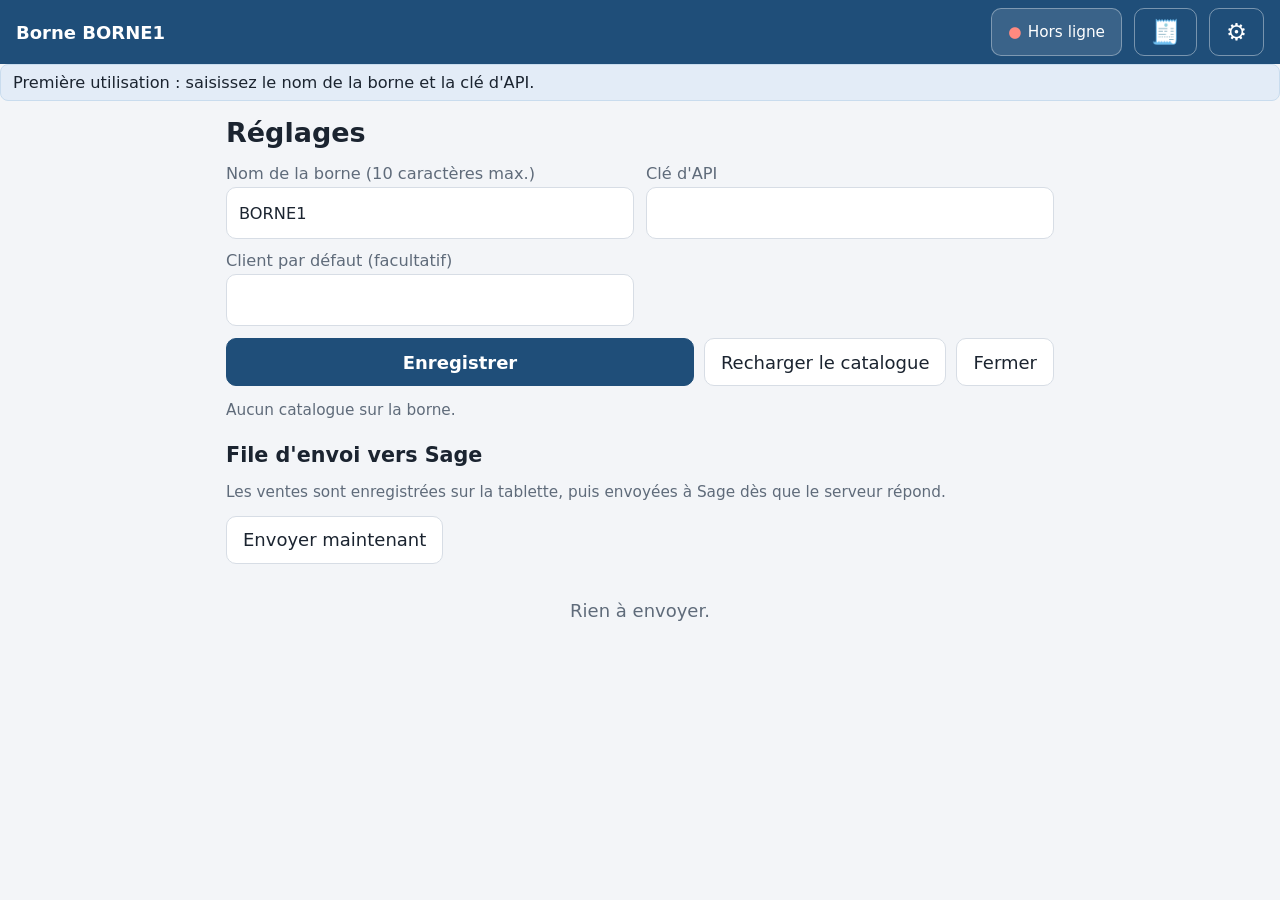
==== commit 494093bf: "Borne : encaisser le net à payer de Sage, TVA des articles, BL et factures à encaisser - En ligne, «" ====
--- a/src/Sage100Api/wwwroot/borne/index.html
+++ b/src/Sage100Api/wwwroot/borne/index.html
@@ -13,7 +13,7 @@
   <header>
     <div class="marque">Borne <span id="nom-borne"></span></div>
     <div id="client-actuel" class="client-actuel"></div>
-    <button id="btn-commandes" class="utilisateur" type="button" title="Encaisser une commande déjà enregistrée">À encaisser</button>
+    <button id="btn-commandes" class="utilisateur" type="button" title="Encaisser une pièce déjà enregistrée (BC, BL, facture)">À encaisser</button>
     <button id="utilisateur" class="utilisateur" type="button" title="Changer d'utilisateur" hidden></button>
     <button id="etat" class="etat" type="button" title="État de la connexion et file d'envoi">…</button>
     <button id="btn-saisie" class="icone" type="button" aria-label="Paramètres de saisie" title="Paramètres de saisie : type de document, souche, dépôt">🧾</button>
@@ -75,7 +75,7 @@
 
   <!-- 1 bis. Commandes déjà enregistrées, à encaisser (saisies dans Sage ou par un vendeur) -->
   <main id="ecran-commandes" class="ecran" hidden>
-    <h1>Commandes à encaisser</h1>
+    <h1>Pièces à encaisser</h1>
     <div class="barre-recherche">
       <input id="recherche-commande" class="recherche" type="search" placeholder="Rechercher (n° de pièce, client, référence)" autocomplete="off">
       <div class="bascule" role="group" aria-label="Affichage">
@@ -106,7 +106,7 @@
       <ul id="lignes" class="lignes"></ul>
       <div class="totaux">
         <div><span>Total HT</span><span id="total-ht">0</span></div>
-        <div><span>TVA estimée (<span id="taux-tva"></span> %)</span><span id="total-tva">0</span></div>
+        <div><span>TVA estimée (taux des articles dans Sage)</span><span id="total-tva">0</span></div>
         <div class="ttc"><span>Total TTC</span><span id="total-ttc">0</span></div>
       </div>
     </section>
@@ -200,7 +200,6 @@
     <form id="form-reglages" class="form">
       <label>Nom de la borne (10 caractères max.) <input name="borne" maxlength="10" required pattern="[A-Za-z0-9_]+"></label>
       <label>Clé d'API <input name="cle" type="password" required autocomplete="off"></label>
-      <label>Taux de TVA pour l'estimation (%) <input name="tauxTva" type="number" step="0.01" min="0" required></label>
       <label>Client par défaut (facultatif) <input name="clientDefaut" maxlength="17"></label>
       <div class="actions">
         <button type="submit" class="principal">Enregistrer</button>
--- a/src/Sage100Api/wwwroot/borne/style.css
+++ b/src/Sage100Api/wwwroot/borne/style.css
@@ -138,6 +138,7 @@
 .table-liste td .gamme { margin-left: 8px; }
 .table-liste tr.rupture td { color: var(--discret); }
 .etiquette { display: inline-block; margin-left: 8px; font-size: .7rem; font-weight: 600; color: var(--alerte); background: #fff4e0; border-radius: 4px; padding: 1px 6px; white-space: nowrap; }
+.type-piece { display: inline-block; font-size: .72rem; font-weight: 700; color: var(--principal); background: #e8f0f8; border-radius: 4px; padding: 1px 6px; white-space: nowrap; }
 button.loupe { min-height: 40px; width: 44px; padding: 0; font-size: 1.1rem; border-radius: 8px; }
 
 .pave { grid-area: pave; display: flex; flex-direction: column; gap: 8px; padding: 12px 12px 12px 2px; min-height: 0; min-width: 0; overflow-y: auto; overflow-x: hidden; }
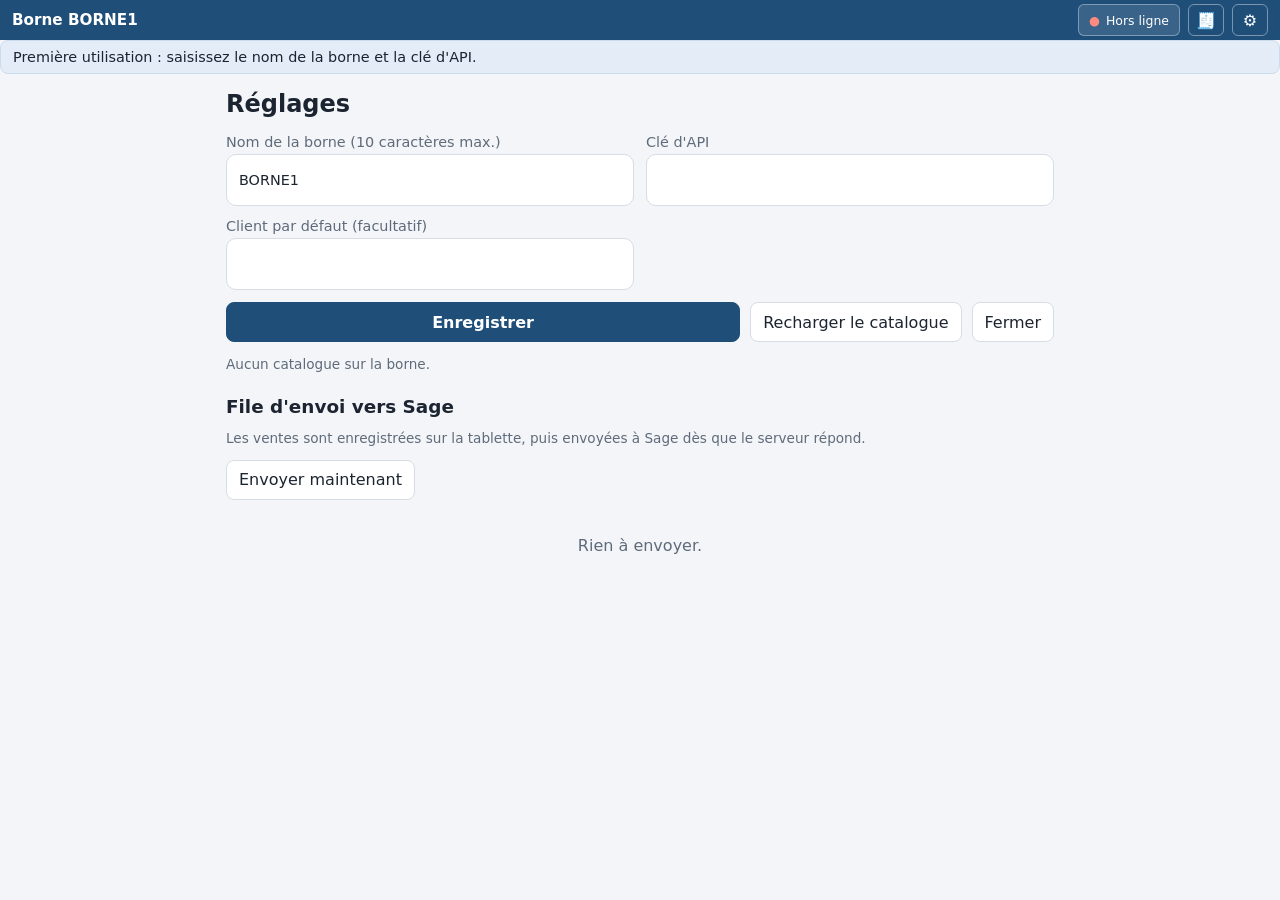
==== commit 9e437fc9: "Borne sur PC et tablette : caisse compacte En-tête fin, informations du document sur deux bandeaux (" ====
--- a/src/Sage100Api/wwwroot/borne/index.html
+++ b/src/Sage100Api/wwwroot/borne/index.html
@@ -97,7 +97,7 @@
         <button id="btn-document-ticket" class="ligne-info document" type="button" title="Paramètres de saisie">
           <span id="t-document"></span><strong id="t-depot"></strong>
         </button>
-        <div class="ligne-info"><span>Commercial / collaborateur</span><strong id="t-vendeur"></strong></div>
+        <div class="ligne-info"><span title="Commercial / collaborateur">Vendeur</span><strong id="t-vendeur"></strong></div>
         <div class="ligne-info" id="ligne-tarif" hidden><span>Tarif</span><strong id="t-tarif"></strong></div>
         <button id="btn-client-ticket" class="ticket-client" type="button" title="Changer de client">
           <span>Client :</span> <strong id="t-client"></strong> <span class="crayon" aria-hidden="true">✎</span>
--- a/src/Sage100Api/wwwroot/borne/style.css
+++ b/src/Sage100Api/wwwroot/borne/style.css
@@ -33,6 +33,7 @@
 .etat.serveur::before { color: #ffc35a; }
 .etat.hors-ligne::before { color: #ff8a80; }
 .etat.erreur { background: var(--erreur); }
+.etat .court { display: none; }
 
 .utilisateur { background: rgba(255,255,255,.12); color: #fff; border-color: rgba(255,255,255,.35); font-size: .85rem; white-space: nowrap; max-width: 30vw; overflow: hidden; text-overflow: ellipsis; }
 
@@ -165,6 +166,52 @@
 .actions .principal { flex: 1; }
 .actions.centre { justify-content: center; }
 
+/* PC et tablette : caisse compacte. En-tête fin, informations du document sur deux bandeaux,
+   boutons de caisse et de règlement plus bas, pour laisser la place au ticket et aux articles. */
+@media (min-width: 761px) {
+  :root { font-size: 16px; }
+  button { min-height: 40px; border-radius: 8px; padding: 0 12px; }
+  header { gap: 8px; padding: 4px 12px; }
+  header .marque { font-size: .95rem; }
+  header button, .utilisateur, .etat { min-height: 32px; padding: 0 10px; font-size: .78rem; border-radius: 6px; }
+  header .icone { width: 36px; padding: 0; font-size: 1rem; }
+  .bandeau { padding: 6px 12px; font-size: .85rem; }
+
+  /* Entête du ticket sur deux bandeaux : le document (type, n° de pièce, dépôt), puis date, ticket, vendeur et tarif côte à côte. */
+  .ticket-entete { display: flex; flex-wrap: wrap; font-size: .78rem; }
+  .ticket-entete .ligne-info { flex: 1 1 auto; justify-content: flex-start; gap: 6px; padding: 3px 8px; min-width: 0; white-space: nowrap; }
+  .ticket-entete .ligne-info + .ligne-info:not(.document) { border-left: 1px solid var(--bord); }
+  .ticket-entete .ligne-info.document { order: -1; flex-basis: 100%; justify-content: space-between; font-size: .8rem; border-left: 0; }
+  .ticket-entete .ligne-info > * { overflow: hidden; text-overflow: ellipsis; }
+  .ticket-entete .ticket-client { flex-basis: 100%; min-height: 36px; font-size: .88rem; }
+  .lignes li { padding: 4px 8px; }
+  .totaux div { padding: 3px 12px; font-size: .9rem; }
+  .totaux .ttc { font-size: 1.2rem; padding: 5px 12px; }
+
+  .caisse .catalogue { padding: 8px 10px; }
+  .raccourcis { gap: 6px; margin-bottom: 6px; }
+  .raccourcis button { min-height: 36px; font-size: .82rem; }
+  .recherche { min-height: 38px; margin-bottom: 6px; border-radius: 8px; }
+  .bascule button { min-height: 36px; width: 40px; font-size: 1rem; }
+  .familles { gap: 6px; padding-bottom: 4px; margin-bottom: 6px; }
+  .puce { min-height: 30px; padding: 0 12px; font-size: .82rem; }
+  .articles.en-boutons { grid-template-columns: repeat(auto-fill, minmax(140px, 1fr)); gap: 6px; }
+  .tuile { min-height: 78px; padding: 6px 8px 6px 10px; gap: 2px; }
+
+  .pave { gap: 6px; padding: 8px 8px 8px 2px; }
+  .saisie-pave { padding: 4px 10px; }
+  .saisie-pave strong { font-size: 1.2rem; }
+  .touches button { min-height: 44px; font-size: 1.15rem; }
+  .touches .fonction { font-size: .8rem; }
+  .fonctions button { padding: 6px 8px; font-size: .85rem; }
+
+  /* Boutons de caisse et modes de règlement : une rangée basse chacun. */
+  .commandes-caisse { gap: 4px; padding: 0 8px 8px; }
+  .commandes-caisse > button { min-height: 40px; font-size: .88rem; }
+  .modes-rapides { grid-template-columns: repeat(auto-fit, minmax(96px, 1fr)); gap: 4px; }
+  .modes-rapides button { min-height: 36px; font-size: .8rem; padding: 0 6px; line-height: 1.1; }
+}
+
 /* Tablette en portrait : le pavé passe sous les articles. */
 @media (max-width: 1100px) and (min-width: 761px) {
   .caisse { grid-template-columns: minmax(280px, 40%) 1fr; grid-template-rows: 1fr auto auto;
@@ -175,26 +222,79 @@
   .commandes-caisse { padding-top: 12px; }
 }
 
-/* Téléphone : onglets Articles / Ticket, pas de pavé (les + / − des lignes suffisent). */
+/* Téléphone : onglets Articles / Ticket, pas de pavé (les + / − des lignes suffisent).
+   Tout est resserré pour laisser la place aux articles et au ticket : en-tête sur une ligne, boutons et police plus petits. */
 @media (max-width: 760px) {
-  :root { font-size: 16px; }
-  header { flex-wrap: wrap; gap: 6px; padding: 6px 10px; }
+  :root { font-size: 15px; }
+  button { min-height: 40px; border-radius: 8px; padding: 0 12px; }
+  button.grand { min-height: 52px; font-size: 1.1rem; padding: 0 24px; }
+  h1 { font-size: 1.15rem; margin-bottom: 10px; }
+  .ecran { padding: 10px; }
+
+  /* En-tête : une seule ligne fine ; l'état de connexion se réduit à son voyant (et aux opérations en attente). */
+  header { flex-wrap: nowrap; gap: 4px; padding: 4px 6px; min-height: 0; }
   header .client-actuel { display: none; }
-  header .marque { flex: 1; }
-  .utilisateur, .etat { max-width: none; font-size: .8rem; min-height: 40px; padding: 0 10px; }
-  .caisse { display: flex; flex-direction: column; }
+  header .marque { flex: 1; min-width: 0; overflow: hidden; text-overflow: ellipsis; font-size: .85rem; }
+  header button, .utilisateur, .etat { min-height: 32px; padding: 0 7px; font-size: .72rem; border-radius: 6px; flex: none; }
+  header .icone { width: 32px; padding: 0; font-size: .95rem; }
+  .utilisateur { max-width: 24vw; }
+  .etat .libelle { display: none; }
+  .etat .court { display: inline; }
+  .etat::before { margin-right: 0; }
+  .etat .court:not(:empty) { margin-left: 4px; }
+  .bandeau { padding: 6px 10px; font-size: .82rem; }
+
+  .caisse { display: flex; flex-direction: column; padding: 0; }
   .caisse .pave { display: none; }
   .caisse.vue-articles .ticket, .caisse.vue-articles .commandes-caisse { display: none; }
   .caisse.vue-ticket .catalogue { display: none; }
-  .caisse.vue-ticket .ticket { flex: 1; border-right: 0; }
-  .raccourcis { grid-template-columns: repeat(2, 1fr); }
-  .articles.en-boutons { grid-template-columns: repeat(2, 1fr); }
+  /* Ticket : la page défile (entête, lignes, totaux puis boutons), rien ne se superpose. */
+  .caisse.vue-ticket { overflow-y: auto; }
+  .caisse.vue-ticket .ticket { flex: none; border-right: 0; }
+  .caisse.vue-ticket .ticket .lignes { overflow: visible; flex: none; padding: 0 6px; }
+  .ticket-entete { font-size: .78rem; }
+  .ligne-info { padding: 3px 10px; }
+  .ligne-info.document { font-size: .78rem; }
+  .ticket-client { min-height: 38px; font-size: .85rem; }
+  .lignes li { padding: 5px 6px; font-size: .8rem; }
+  .totaux { font-size: .85rem; }
+  .totaux div { padding: 3px 10px; }
+  .totaux .ttc { font-size: 1.1rem; padding: 6px 10px; }
+
+  .caisse .catalogue { padding: 8px; }
+  .raccourcis { grid-template-columns: repeat(4, minmax(0, 1fr)); gap: 4px; margin-bottom: 6px; }
+  .raccourcis button { min-height: 36px; font-size: .7rem; padding: 2px 4px; line-height: 1.1; }
+  .recherche { min-height: 38px; margin-bottom: 6px; padding: 0 10px; border-radius: 8px; }
+  .bascule button { min-height: 36px; width: 36px; font-size: 1rem; }
+  .familles { gap: 4px; padding-bottom: 4px; margin-bottom: 4px; }
+  .puce { min-height: 30px; padding: 0 12px; font-size: .78rem; }
+  .articles.en-boutons { grid-template-columns: repeat(2, minmax(0, 1fr)); gap: 6px; }
+  .tuile { min-height: 70px; padding: 6px 8px 6px 10px; gap: 2px; }
+  .tuile .designation { font-size: .82rem; }
+  .tuile .prix { font-size: .8rem; }
   .table-liste .secondaire { display: none; }
-  .table-liste td, .table-liste th { padding: 8px 6px; }
-  .commandes-caisse { grid-template-columns: repeat(2, 1fr); padding: 8px; }
-  .onglets { display: grid; grid-template-columns: 1fr 1fr; border-top: 1px solid var(--bord); background: var(--carte); position: sticky; bottom: 0; z-index: 5; }
-  .onglets button { border: 0; border-radius: 0; min-height: 56px; font-weight: 600; }
+  .table-liste td, .table-liste th { padding: 6px 5px; }
+
+  .commandes-caisse { grid-template-columns: repeat(4, minmax(0, 1fr)); gap: 4px; padding: 6px; }
+  .commandes-caisse > button { min-height: 40px; font-size: .72rem; padding: 0 4px; line-height: 1.1; }
+  .modes-rapides { grid-template-columns: repeat(3, minmax(0, 1fr)); gap: 4px; }
+  .modes-rapides button { min-height: 36px; font-size: .72rem; padding: 0 4px; }
+  .caisse.vue-articles .catalogue { flex: 1; min-height: 0; }
+  .onglets { display: grid; grid-template-columns: 1fr 1fr; border-top: 1px solid var(--bord); background: var(--carte); position: sticky; bottom: 0; z-index: 5; margin-top: auto; }
+  .onglets button { border: 0; border-radius: 0; min-height: 44px; font-weight: 600; font-size: .88rem; }
   .onglets button.actif { background: var(--principal); color: #fff; }
+
+  /* Paiement, pièces à encaisser, réglages */
+  .montants { gap: 6px; margin-bottom: 10px; }
+  .montants div { padding: 8px 10px; }
+  .montants strong { font-size: 1.2rem; }
+  .modes { grid-template-columns: repeat(3, minmax(0, 1fr)); gap: 6px; margin-bottom: 10px; }
+  .mode { min-height: 44px; font-size: .8rem; padding: 0 4px; }
+  label input { min-height: 42px; }
+  .options { grid-template-columns: repeat(2, minmax(0, 1fr)); gap: 6px; }
+  .options button { min-height: 48px; padding: 6px 10px; }
+  .liste-clients button { min-height: 50px; }
+  .carte-commande .corps { font-size: .8rem; padding: 4px 8px; }
 }
 
 /* Listes en dialogue : tickets en attente, X de caisse */
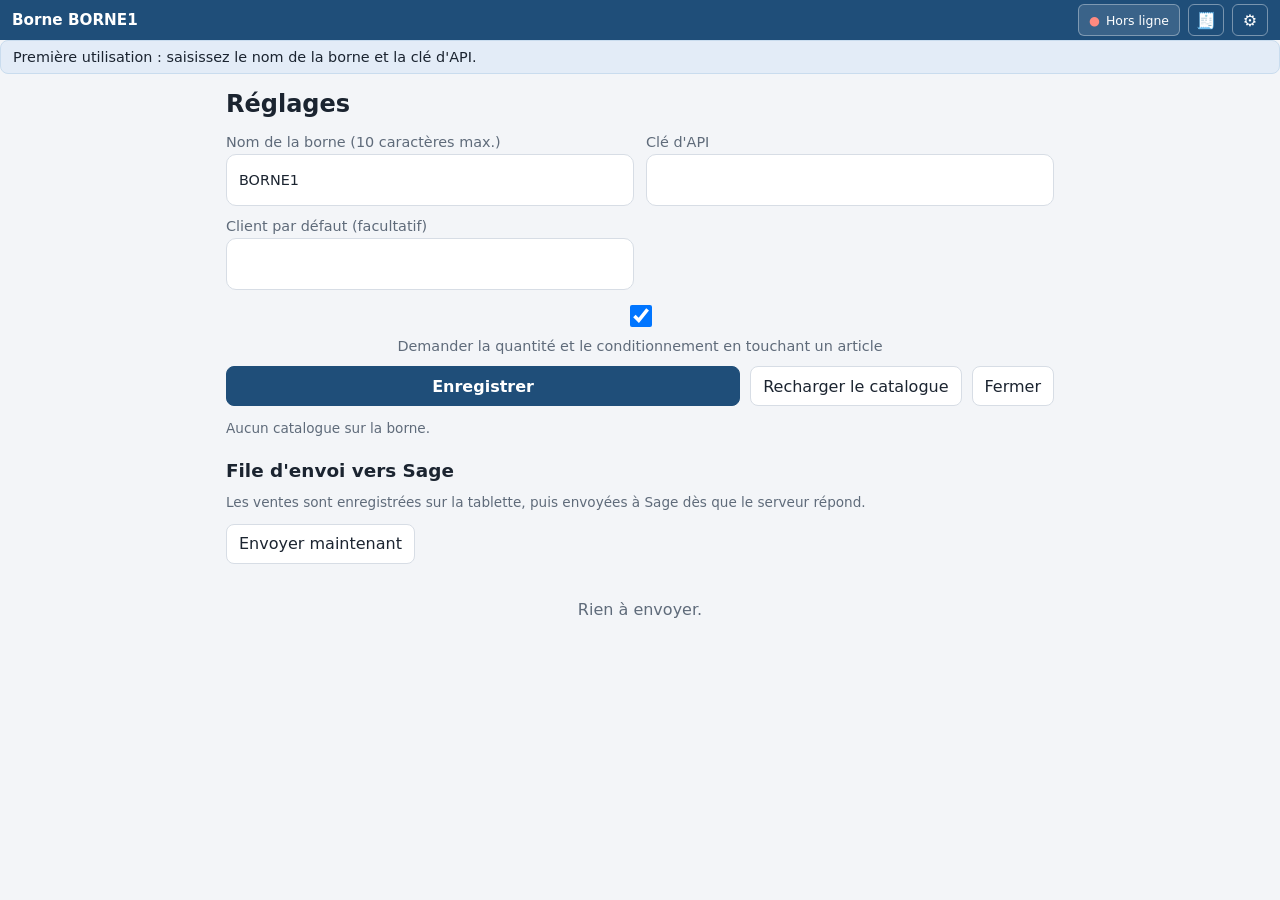
==== commit 7da80f4f: "Borne : règlement immédiat, ticket suivant pour le même client, fenêtre quantité, pavé masquable - R" ====
--- a/src/Sage100Api/wwwroot/borne/index.html
+++ b/src/Sage100Api/wwwroot/borne/index.html
@@ -117,6 +117,9 @@
         <button id="btn-r-passage" type="button">Client de passage</button>
         <button id="btn-r-rappel" type="button">Tickets en attente <span id="nb-attente" class="pastille"></span></button>
         <button id="btn-r-x" type="button">X de caisse</button>
+        <button id="btn-imprimer" type="button" class="icone-r" title="Imprimer le ticket (ou le dernier ticket terminé)" aria-label="Imprimer">🖨</button>
+        <button id="btn-verrouiller" type="button" class="icone-r" title="Verrouiller la caisse" aria-label="Verrouiller">🔒</button>
+        <button id="btn-r-pave" type="button" class="icone-r" title="Afficher ou masquer le pavé numérique" aria-label="Pavé numérique" aria-pressed="false">⌨</button>
       </div>
       <div class="barre-recherche">
         <input id="recherche-article" class="recherche" type="search" placeholder="Rechercher un article ou scanner un code-barres" autocomplete="off">
@@ -141,11 +144,6 @@
         <button type="button" class="fonction haute" data-touche="entree">Entrée</button>
         <button type="button" class="fonction" data-touche="suppr">Suppr</button><button type="button" data-touche="0">0</button><button type="button" data-touche=",">,</button>
       </div>
-      <div class="fonctions">
-        <button id="btn-verrouiller" type="button" class="sombre">🔒 Verrouiller</button>
-        <button id="btn-changer-utilisateur" type="button" class="sombre">👤 Changer d'utilisateur</button>
-        <button id="btn-imprimer" type="button" class="sombre">🖨 Imprimer</button>
-      </div>
     </aside>
 
     <footer class="commandes-caisse">
@@ -170,6 +168,7 @@
       <div><span>Déjà encaissé</span><strong id="p-paye">0</strong></div>
       <div class="reste"><span>Reste à payer</span><strong id="p-reste">0</strong></div>
     </div>
+    <p id="paiement-envoi" class="envoi" hidden>Création de la pièce dans Sage… le montant à encaisser arrive.</p>
     <div id="modes" class="modes"></div>
     <p id="encaissement-interdit" class="interdit" hidden></p>
     <div id="saisie-paiement" class="saisie-paiement" hidden>
@@ -184,16 +183,6 @@
     </div>
   </main>
 
-  <!-- 4. Fin de vente -->
-  <main id="ecran-fin" class="ecran fin" hidden>
-    <h1>Merci !</h1>
-    <div id="recap" class="recap"></div>
-    <div class="actions centre">
-      <button id="btn-imprimer-fin" class="secondaire grand" type="button">🖨 Imprimer le ticket</button>
-      <button id="btn-nouvelle" class="principal grand" type="button">Nouvelle vente</button>
-    </div>
-  </main>
-
   <!-- 5. Réglages et file d'envoi -->
   <main id="ecran-reglages" class="ecran reglages" hidden>
     <h1>Réglages</h1>
@@ -201,6 +190,7 @@
       <label>Nom de la borne (10 caractères max.) <input name="borne" maxlength="10" required pattern="[A-Za-z0-9_]+"></label>
       <label>Clé d'API <input name="cle" type="password" required autocomplete="off"></label>
       <label>Client par défaut (facultatif) <input name="clientDefaut" maxlength="17"></label>
+      <label class="case"><input name="demanderQuantite" type="checkbox"> Demander la quantité et le conditionnement en touchant un article</label>
       <div class="actions">
         <button type="submit" class="principal">Enregistrer</button>
         <button id="btn-catalogue" type="button" class="secondaire">Recharger le catalogue</button>
@@ -219,6 +209,31 @@
     <h2 id="gamme-titre"></h2>
     <div id="gamme-valeurs" class="valeurs"></div>
     <button id="btn-fermer-gamme" type="button" class="secondaire">Annuler</button>
+  </dialog>
+
+  <!-- Quantité (et conditionnement ou valeur de gamme) demandée en touchant un article -->
+  <dialog id="choix-quantite" class="dialogue fenetre-qte">
+    <form id="form-quantite" method="dialog">
+      <h2 id="qte-titre"></h2>
+      <p id="qte-info" class="discret"></p>
+      <div class="ligne-qte">
+        <button type="button" class="pas" data-pas="-1" aria-label="Moins un">−</button>
+        <input id="qte-valeur" type="text" inputmode="decimal" autocomplete="off" aria-label="Quantité">
+        <button type="button" class="pas" data-pas="1" aria-label="Plus un">+</button>
+      </div>
+      <div id="qte-pave" class="mini-pave">
+        <button type="button" data-chiffre="7">7</button><button type="button" data-chiffre="8">8</button><button type="button" data-chiffre="9">9</button>
+        <button type="button" data-chiffre="4">4</button><button type="button" data-chiffre="5">5</button><button type="button" data-chiffre="6">6</button>
+        <button type="button" data-chiffre="1">1</button><button type="button" data-chiffre="2">2</button><button type="button" data-chiffre="3">3</button>
+        <button type="button" data-chiffre=",">,</button><button type="button" data-chiffre="0">0</button><button type="button" data-chiffre="suppr" aria-label="Effacer">⌫</button>
+      </div>
+      <p id="qte-choix-titre" class="choix-titre"></p>
+      <div id="qte-choix" class="valeurs"></div>
+      <div class="actions">
+        <button id="btn-qte-annuler" type="button" class="secondaire">Annuler</button>
+        <button id="btn-qte-ok" type="submit" class="principal">OK</button>
+      </div>
+    </form>
   </dialog>
 
   <!-- Liste générique : tickets en attente, X de caisse -->
--- a/src/Sage100Api/wwwroot/borne/style.css
+++ b/src/Sage100Api/wwwroot/borne/style.css
@@ -150,8 +150,6 @@
 .touches .fonction { background: var(--clair); color: #fff; border-color: var(--clair); font-size: .9rem; font-weight: 600; }
 .touches .large { grid-column: 1 / -1; }
 .touches .haute { grid-row: span 2; }
-.fonctions { display: grid; gap: 6px; }
-.fonctions button { min-width: 0; padding: 10px 8px; }
 button.sombre { background: var(--sombre); color: #fff; border-color: var(--sombre); font-weight: 600; }
 
 .commandes-caisse { grid-area: commandes; display: grid; grid-template-columns: repeat(4, 1fr); gap: 6px; padding: 0 12px 12px; }
@@ -203,7 +201,6 @@
   .saisie-pave strong { font-size: 1.2rem; }
   .touches button { min-height: 44px; font-size: 1.15rem; }
   .touches .fonction { font-size: .8rem; }
-  .fonctions button { padding: 6px 8px; font-size: .85rem; }
 
   /* Boutons de caisse et modes de règlement : une rangée basse chacun. */
   .commandes-caisse { gap: 4px; padding: 0 8px 8px; }
@@ -216,7 +213,7 @@
 @media (max-width: 1100px) and (min-width: 761px) {
   .caisse { grid-template-columns: minmax(280px, 40%) 1fr; grid-template-rows: 1fr auto auto;
     grid-template-areas: "ticket catalogue" "ticket pave" "commandes commandes"; }
-  .pave { padding: 0 12px 12px; display: grid; grid-template-columns: 1fr 170px; }
+  .pave { padding: 0 12px 12px; display: grid; grid-template-columns: 1fr; }
   .touches .fonction { font-size: .8rem; }
   .saisie-pave { grid-column: 1 / -1; }
   .commandes-caisse { padding-top: 12px; }
@@ -337,10 +334,6 @@
 .rendu:empty { display: none; }
 .paiements { list-style: none; padding: 0; margin: 0 0 16px; }
 .paiements li { display: flex; justify-content: space-between; padding: 10px 0; border-bottom: 1px solid var(--bord); }
-
-.fin { display: flex; flex-direction: column; align-items: center; justify-content: center; text-align: center; }
-.recap { background: var(--carte); border: 1px solid var(--bord); border-radius: 12px; padding: 16px 24px; margin-bottom: 24px; min-width: 320px; }
-.recap ul { text-align: left; }
 
 .reglages { max-width: 860px; margin: 0 auto; width: 100%; }
 .form { display: grid; grid-template-columns: 1fr 1fr; gap: 12px; }
@@ -423,3 +416,48 @@
 .totaux-piece .fort { font-weight: 700; border-top: 1px solid var(--bord); padding-top: 6px; color: var(--principal); }
 .tableau .nombre { text-align: right; white-space: nowrap; }
 #dialogue-liste { width: min(780px, 94vw); }
+
+/* Raccourcis : boutons texte qui se partagent la largeur, puis Imprimer, Verrouiller et Pavé en petites icônes. */
+@media (min-width: 761px) {
+  .raccourcis { display: flex; }
+  .raccourcis button { flex: 1 1 0; min-width: 0; padding: 0 6px; }
+  .raccourcis .icone-r { flex: 0 0 40px; padding: 0; font-size: 1rem; }
+  .raccourcis .icone-r.actif { background: var(--clair); border-color: var(--clair); }
+  /* Pavé masqué : les articles prennent toute la largeur. */
+  .caisse.sans-pave { grid-template-columns: minmax(300px, 34%) 1fr; grid-template-areas: "ticket catalogue" "ticket commandes"; }
+  .caisse.sans-pave .pave { display: none; }
+}
+@media (max-width: 1100px) and (min-width: 761px) {
+  .caisse.sans-pave { grid-template-columns: minmax(280px, 40%) 1fr; grid-template-rows: 1fr auto;
+    grid-template-areas: "ticket catalogue" "commandes commandes"; }
+}
+@media (max-width: 760px) {
+  .raccourcis .icone-r { display: none; }
+}
+
+/* Encaissement : pièce en cours de création dans Sage. */
+.envoi { background: #eef5fb; border: 1px solid #c9dcee; border-radius: 8px; padding: 8px 12px; margin: 0 0 10px; font-size: .9rem; color: var(--principal); }
+.envoi::before { content: ""; display: inline-block; width: .8em; height: .8em; margin-right: 8px; border: 2px solid currentColor; border-right-color: transparent; border-radius: 50%; animation: tourne .8s linear infinite; vertical-align: -1px; }
+@keyframes tourne { to { transform: rotate(360deg); } }
+
+/* Fenêtre quantité : quantité au centre, mini pavé, choix du conditionnement ou de la gamme, OK. */
+.dialogue.fenetre-qte { width: min(440px, 94vw); padding: 14px 16px; }
+.dialogue.fenetre-qte h2 { margin: 0 0 2px; font-size: 1rem; }
+.dialogue.fenetre-qte #qte-info { margin: 0 0 8px; font-size: .82rem; min-height: 1.2em; }
+.erreur-qte { margin: 0 0 8px; font-size: .85rem; color: var(--erreur); font-weight: 600; }
+.ligne-qte { display: grid; grid-template-columns: 56px 1fr 56px; gap: 6px; margin-bottom: 6px; }
+.ligne-qte .pas { min-height: 48px; font-size: 1.5rem; padding: 0; background: var(--clair); color: #fff; border-color: var(--clair); }
+.ligne-qte input { min-height: 48px; font-size: 1.5rem; font-weight: 700; text-align: center; border: 2px solid var(--principal); border-radius: 8px; min-width: 0; }
+.mini-pave { display: grid; grid-template-columns: repeat(3, 1fr); gap: 4px; margin-bottom: 8px; }
+.mini-pave button { min-height: 40px; font-size: 1.15rem; padding: 0; border-radius: 6px; }
+.choix-titre { margin: 4px 0; font-size: .82rem; font-weight: 600; color: var(--discret); }
+.choix-titre:empty { display: none; }
+.dialogue.fenetre-qte .valeurs { gap: 6px; margin-bottom: 10px; max-height: 32vh; grid-template-columns: repeat(auto-fill, minmax(110px, 1fr)); }
+.dialogue.fenetre-qte .valeurs:empty { display: none; }
+.dialogue.fenetre-qte .valeur { min-height: 52px; padding: 4px 6px; font-size: .88rem; }
+.valeur.choisi { background: var(--principal); color: #fff; border-color: var(--principal); }
+.valeur.choisi .prix-valeur, .valeur.choisi .contenu, .valeur.choisi .stock { color: #fff; }
+.valeur.choisi .stock { background: rgba(255, 255, 255, .2); }
+.dialogue.fenetre-qte .actions button { flex: 1; }
+.case { display: flex; align-items: center; gap: 8px; grid-column: 1 / -1; }
+.case input { width: 22px; height: 22px; min-height: 0; }
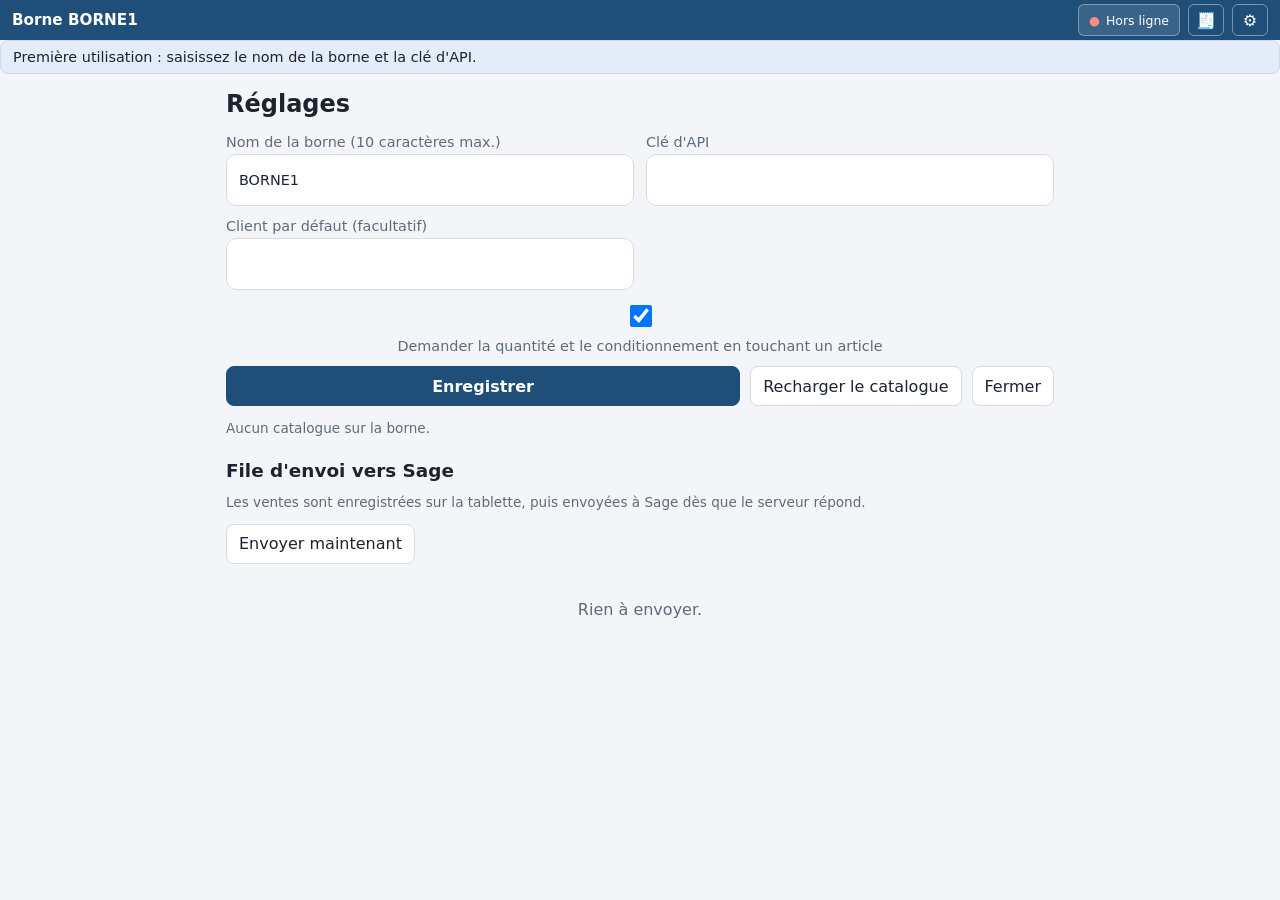
==== commit d2bfac36: "Borne : estimation comme Sage (remise famille, escompte) et retour au ticket depuis l'encaissement -" ====
--- a/src/Sage100Api/wwwroot/borne/index.html
+++ b/src/Sage100Api/wwwroot/borne/index.html
@@ -106,6 +106,7 @@
       <ul id="lignes" class="lignes"></ul>
       <div class="totaux">
         <div><span>Total HT</span><span id="total-ht">0</span></div>
+        <div id="ligne-escompte" hidden><span id="lbl-escompte">Escompte</span><span id="total-escompte">0</span></div>
         <div><span>TVA estimée (taux des articles dans Sage)</span><span id="total-tva">0</span></div>
         <div class="ttc"><span>Total TTC</span><span id="total-ttc">0</span></div>
       </div>
@@ -162,12 +163,16 @@
 
   <!-- 3. Paiement -->
   <main id="ecran-paiement" class="ecran paiement" hidden>
-    <h1>Encaissement <span id="paiement-numero" class="discret"></span></h1>
+    <div class="titre-paiement">
+      <h1>Encaissement <span id="paiement-numero" class="discret"></span></h1>
+      <button id="btn-modifier-ticket" class="secondaire" type="button" title="Revenir au ticket pour le corriger (la pièce Sage est supprimée puis recréée)">← Modifier le ticket</button>
+    </div>
     <div class="montants">
       <div><span id="p-total-libelle">Total TTC estimé</span><strong id="p-total">0</strong></div>
       <div><span>Déjà encaissé</span><strong id="p-paye">0</strong></div>
       <div class="reste"><span>Reste à payer</span><strong id="p-reste">0</strong></div>
     </div>
+    <p id="paiement-ecart" class="info" hidden></p>
     <p id="paiement-envoi" class="envoi" hidden>Création de la pièce dans Sage… le montant à encaisser arrive.</p>
     <div id="modes" class="modes"></div>
     <p id="encaissement-interdit" class="interdit" hidden></p>
--- a/src/Sage100Api/wwwroot/borne/style.css
+++ b/src/Sage100Api/wwwroot/borne/style.css
@@ -461,3 +461,8 @@
 .dialogue.fenetre-qte .actions button { flex: 1; }
 .case { display: flex; align-items: center; gap: 8px; grid-column: 1 / -1; }
 .case input { width: 22px; height: 22px; min-height: 0; }
+
+/* Encaissement : « Modifier le ticket » en haut, visible sans faire défiler les modes sur téléphone. */
+.titre-paiement { display: flex; align-items: center; justify-content: space-between; gap: 10px; flex-wrap: wrap; }
+.titre-paiement h1 { margin-right: auto; }
+.titre-paiement button { min-height: 38px; font-size: .88rem; }
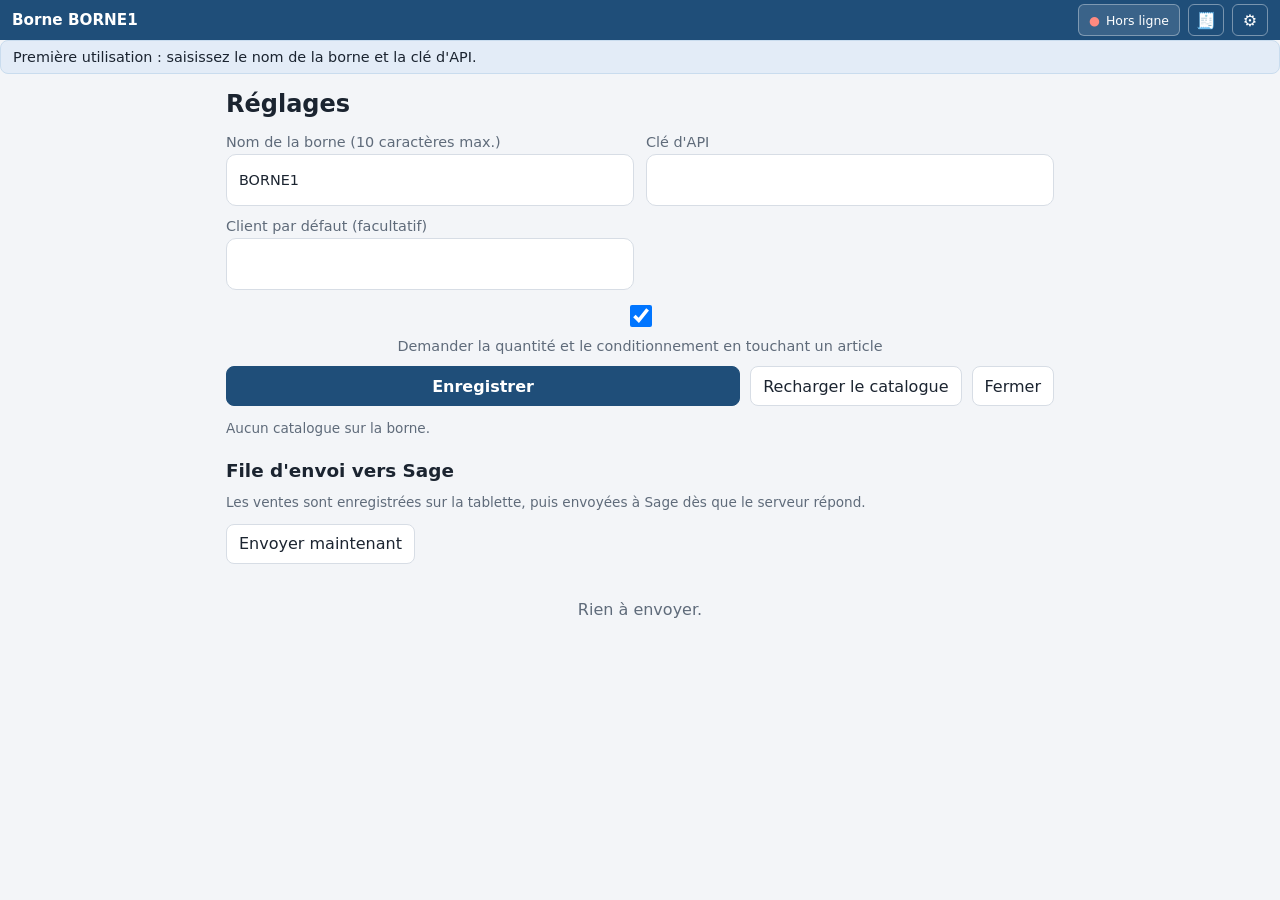
==== commit d19ce08c: "Plusieurs sociétés Sage servies par une même installation Chaque application choisit la société à la" ====
--- a/src/Sage100Api/wwwroot/borne/index.html
+++ b/src/Sage100Api/wwwroot/borne/index.html
@@ -27,6 +27,7 @@
     <form id="form-connexion" class="carte-connexion">
       <h1>Connexion</h1>
       <p class="discret">Votre nom d'utilisateur et votre mot de passe Sage.</p>
+      <label id="choix-dossier" hidden>Société <select name="dossier"></select></label>
       <label>Utilisateur <input name="utilisateur" required autocomplete="username" autocapitalize="none" spellcheck="false"></label>
       <div id="utilisateurs-connus" class="familles"></div>
       <label>Mot de passe <input name="motDePasse" type="password" autocomplete="current-password"></label>
--- a/src/Sage100Api/wwwroot/borne/style.css
+++ b/src/Sage100Api/wwwroot/borne/style.css
@@ -287,7 +287,7 @@
   .montants strong { font-size: 1.2rem; }
   .modes { grid-template-columns: repeat(3, minmax(0, 1fr)); gap: 6px; margin-bottom: 10px; }
   .mode { min-height: 44px; font-size: .8rem; padding: 0 4px; }
-  label input { min-height: 42px; }
+  label input, label select { min-height: 42px; }
   .options { grid-template-columns: repeat(2, minmax(0, 1fr)); gap: 6px; }
   .options button { min-height: 48px; padding: 6px 10px; }
   .liste-clients button { min-height: 50px; }
@@ -329,7 +329,7 @@
 .mode.actif { background: var(--principal); color: #fff; border-color: var(--principal); }
 .saisie-paiement { display: grid; grid-template-columns: 1fr 1fr auto; gap: 10px; align-items: end; background: var(--carte); border: 1px solid var(--bord); border-radius: 10px; padding: 12px; margin-bottom: 16px; }
 label { display: flex; flex-direction: column; gap: 4px; font-size: .9rem; color: var(--discret); }
-label input { font: inherit; color: var(--texte); min-height: 52px; padding: 0 12px; border: 1px solid var(--bord); border-radius: 10px; }
+label input, label select { font: inherit; color: var(--texte); min-height: 52px; padding: 0 12px; border: 1px solid var(--bord); border-radius: 10px; }
 .rendu { grid-column: 1 / -1; font-weight: 700; color: var(--ok); }
 .rendu:empty { display: none; }
 .paiements { list-style: none; padding: 0; margin: 0 0 16px; }
